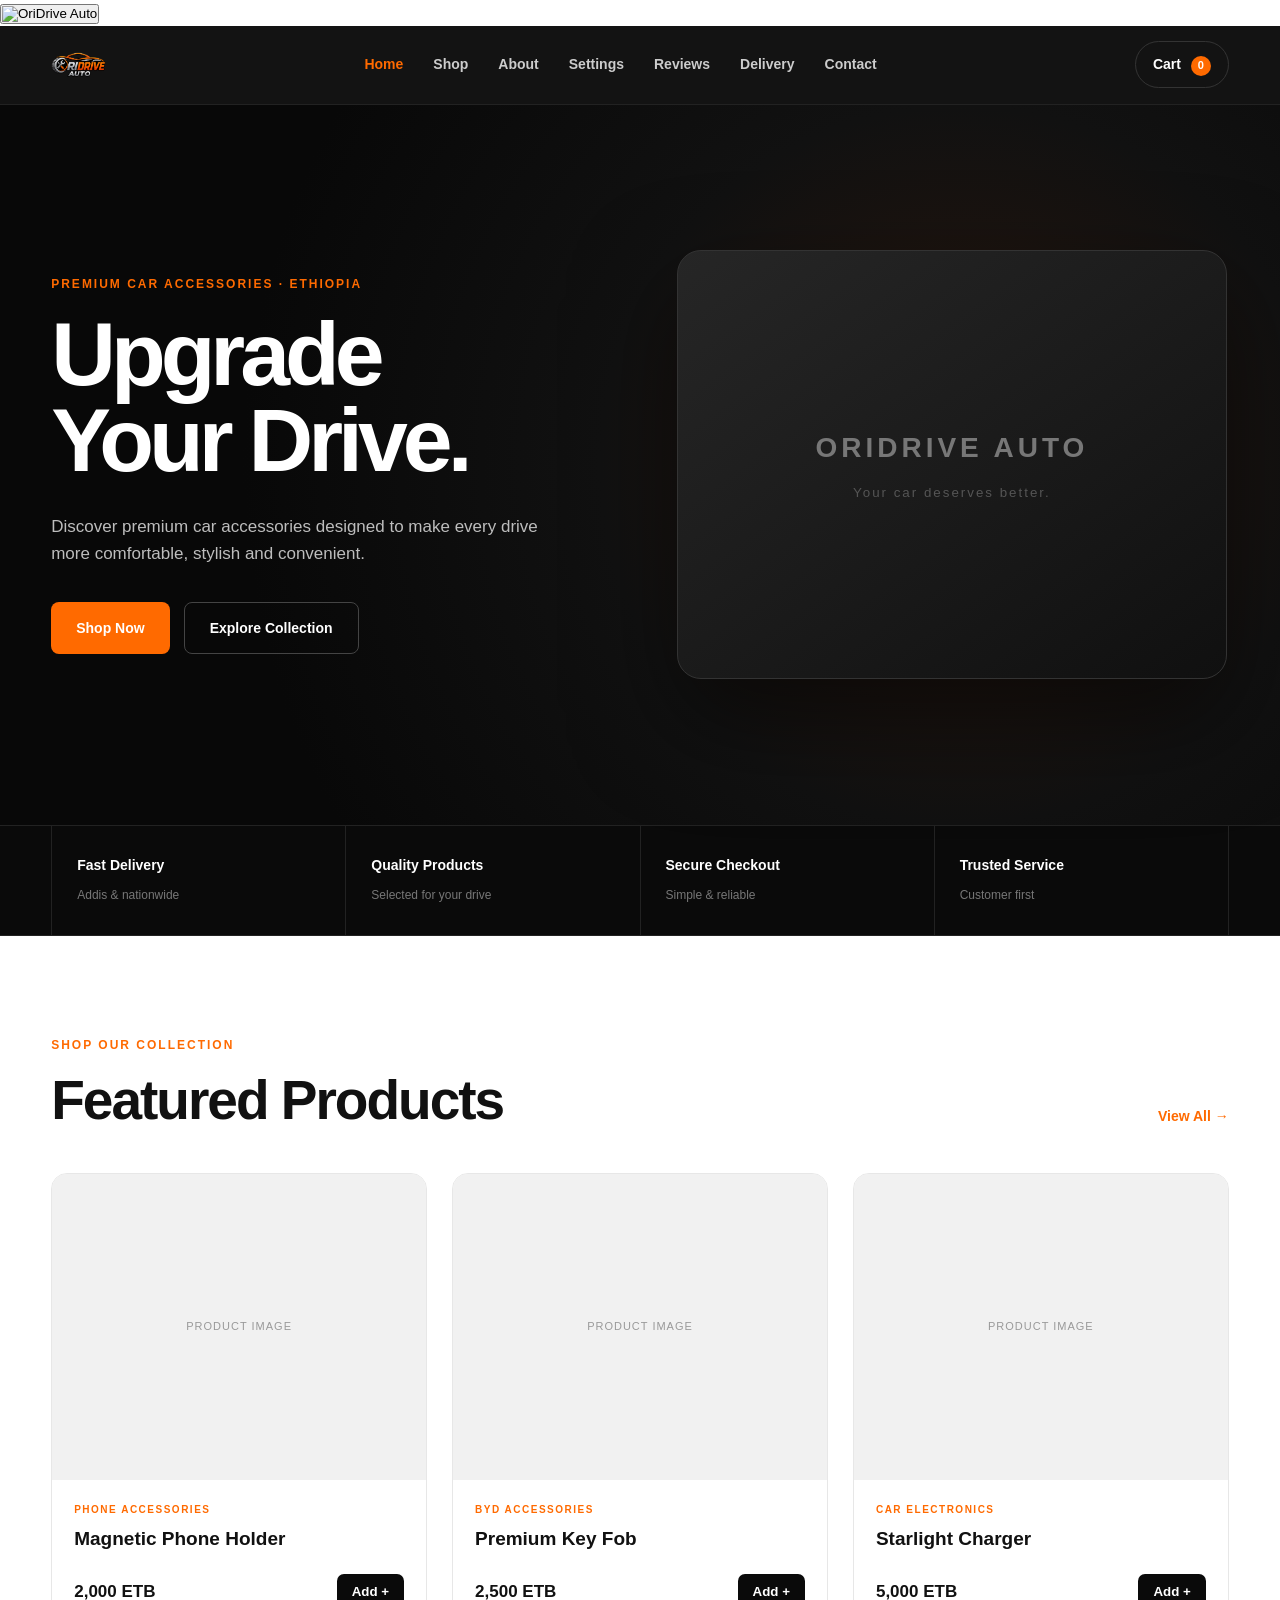
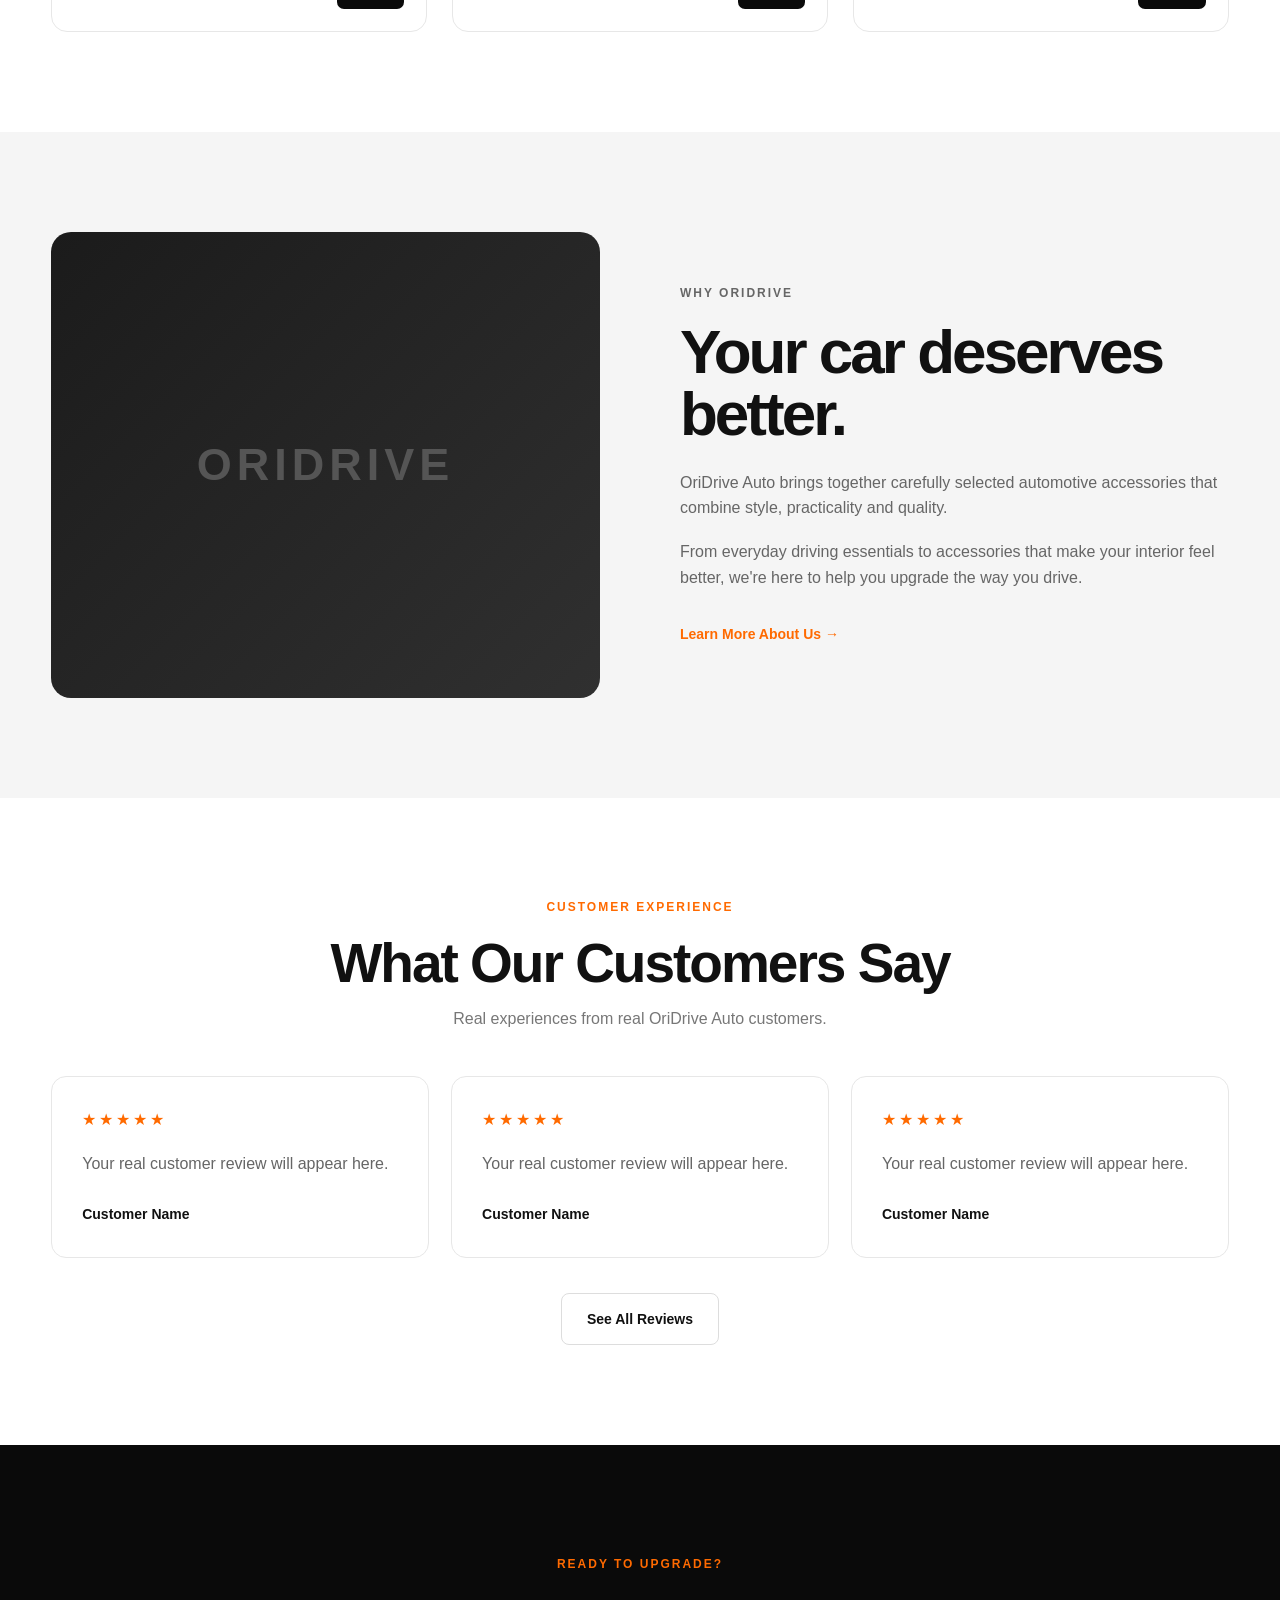
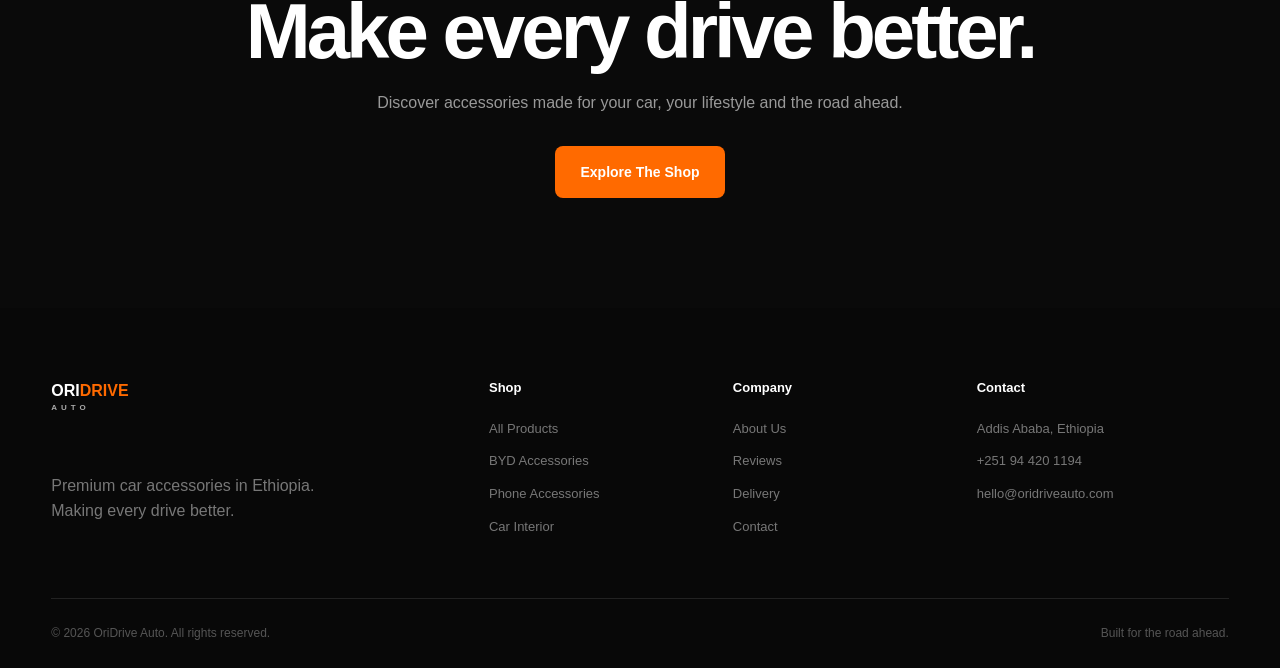
==== index.html @ 59071937 "Update index.html" ====
<!DOCTYPE html>
<html lang="en">
<head>
    <meta charset="UTF-8">

    <meta name="viewport" content="width=device-width, initial-scale=1.0">

    <meta name="description" content="OriDrive Auto - Premium car accessories in Ethiopia. Upgrade your drive with quality automotive accessories.">

    <title>OriDrive Auto | Upgrade Your Drive</title>

    <link rel="stylesheet" href="css/style.css">
</head>

<body>
    <!-- Floating OriDrive Settings Button -->
<button class="floating-settings" id="settingsButton" aria-label="Open settings">
    <img
        src="images/oridrive-logo.png"
        alt="OriDrive Auto"
    >
</button>

    <!-- ================= HEADER ================= -->

    <header class="header">

        <div class="container header-content">

            <a href="index.html" class="brand">
    <img src="images/238DFE22-C993-4670-8DEC-13A79928F5AA.png"
         alt="OriDrive Auto"
style="width: 55px; height: 55px; object-fit: contain;">
</a>

            <nav class="navigation">

                <a href="index.html" class="active">Home</a>

                <a href="shop.html">Shop</a>

                <a href="about.html">About</a>

                <a href="settings.html">Settings</a>

                <a href="reviews.html">Reviews</a>

                <a href="delivery.html">Delivery</a>

                <a href="contact.html">Contact</a>

            </nav>

            <a href="cart.html" class="cart-button">
                Cart
                <span class="cart-count">0</span>
            </a>

        </div>

    </header>


    <!-- ================= HERO ================= -->

    <main>

        <section class="hero">

            <div class="container hero-content">

                <div class="hero-text">

                    <p class="eyebrow">
                        PREMIUM CAR ACCESSORIES · ETHIOPIA
                    </p>

                    <h1>
                        Upgrade<br>
                        Your Drive.
                    </h1>

                    <p class="hero-description">
                        Discover premium car accessories designed
                        to make every drive more comfortable,
                        stylish and convenient.
                    </p>

                    <div class="hero-buttons">

                        <a href="shop.html" class="button button-primary">
                            Shop Now
                        </a>

                        <a href="#featured" class="button button-secondary">
                            Explore Collection
                        </a>

                    </div>

                </div>


                <div class="hero-image">

                    <div class="hero-image-placeholder">
                        <span>ORIDRIVE AUTO</span>
                        <small>Your car deserves better.</small>
                    </div>

                </div>

            </div>

        </section>


        <!-- ================= TRUST BAR ================= -->

        <section class="trust-bar">

            <div class="container trust-grid">

                <div class="trust-item">
                    <strong>Fast Delivery</strong>
                    <span>Addis & nationwide</span>
                </div>

                <div class="trust-item">
                    <strong>Quality Products</strong>
                    <span>Selected for your drive</span>
                </div>

                <div class="trust-item">
                    <strong>Secure Checkout</strong>
                    <span>Simple & reliable</span>
                </div>

                <div class="trust-item">
                    <strong>Trusted Service</strong>
                    <span>Customer first</span>
                </div>

            </div>

        </section>


        <!-- ================= FEATURED PRODUCTS ================= -->

        <section class="featured" id="featured">

            <div class="container">

                <div class="section-heading">

                    <div>
                        <p class="eyebrow">SHOP OUR COLLECTION</p>

                        <h2>
                            Featured Products
                        </h2>
                    </div>

                    <a href="shop.html" class="view-all">
                        View All →
                    </a>

                </div>


                <div class="product-grid">


                    <!-- PRODUCT 1 -->

                    <article class="product-card">

                        <div class="product-image">
                            <span>PRODUCT IMAGE</span>
                        </div>

                        <div class="product-info">

                            <p class="product-category">
                                PHONE ACCESSORIES
                            </p>

                            <h3>
                                 Magnetic Phone Holder
                            </h3>

                            <div class="product-bottom">

                                <strong>
                                    2,000 ETB
                                </strong>

                                <button
                                    class="add-to-cart"
                                    type="button"
                                    data-product="BYD Magnetic Phone Holder"
                                    data-price="2000">
                                    Add +
                                </button>

                            </div>

                        </div>

                    </article>


                    <!-- PRODUCT 2 -->

                    <article class="product-card">

                        <div class="product-image">
                            <span>PRODUCT IMAGE</span>
                        </div>

                        <div class="product-info">

                            <p class="product-category">
                                BYD ACCESSORIES
                            </p>

                            <h3>
                                Premium Key Fob
                            </h3>

                            <div class="product-bottom">

                                <strong>
                                    2,500 ETB
                                </strong>

                                <button
                                    class="add-to-cart"
                                    type="button"
                                    data-product="Premium Key Fob"
                                    data-price="2500">
                                    Add +
                                </button>

                            </div>

                        </div>

                    </article>


                    <!-- PRODUCT 3 -->

                    <article class="product-card">

                        <div class="product-image">
                            <span>PRODUCT IMAGE</span>
                        </div>

                        <div class="product-info">

                            <p class="product-category">
                                CAR ELECTRONICS
                            </p>

                            <h3>
                                Starlight Charger
                            </h3>

                            <div class="product-bottom">

                                <strong>
                                    5,000 ETB
                                </strong>

                                <button
                                    class="add-to-cart"
                                    type="button"
                                    data-product="Starlight Charger"
                                    data-price="5000">
                                    Add +
                                </button>

                            </div>

                        </div>

                    </article>


                </div>

            </div>

        </section>


        <!-- ================= BRAND SECTION ================= -->

        <section class="brand-section">

            <div class="container brand-grid">

                <div class="brand-image">

                    <div class="brand-image-placeholder">
                        ORIDRIVE
                    </div>

                </div>

                <div class="brand-text">

                    <p class="eyebrow">
                        WHY ORIDRIVE
                    </p>

                    <h2>
                        Your car deserves better.
                    </h2>

                    <p>
                        OriDrive Auto brings together carefully
                        selected automotive accessories that combine
                        style, practicality and quality.
                    </p>

                    <p>
                        From everyday driving essentials to
                        accessories that make your interior feel
                        better, we're here to help you upgrade
                        the way you drive.
                    </p>

                    <a href="about.html" class="text-link">
                        Learn More About Us →
                    </a>

                </div>

            </div>

        </section>


        <!-- ================= REVIEWS ================= -->

        <section class="reviews-preview">

            <div class="container">

                <div class="section-heading centered">

                    <p class="eyebrow">
                        CUSTOMER EXPERIENCE
                    </p>

                    <h2>
                        What Our Customers Say
                    </h2>

                    <p>
                        Real experiences from real OriDrive Auto customers.
                    </p>

                </div>


                <div class="review-grid">

                    <article class="review-card">

                        <div class="stars">
                            ★★★★★
                        </div>

                        <p>
                            Your real customer review will appear here.
                        </p>

                        <strong>
                            Customer Name
                        </strong>

                    </article>


                    <article class="review-card">

                        <div class="stars">
                            ★★★★★
                        </div>

                        <p>
                            Your real customer review will appear here.
                        </p>

                        <strong>
                            Customer Name
                        </strong>

                    </article>


                    <article class="review-card">

                        <div class="stars">
                            ★★★★★
                        </div>

                        <p>
                            Your real customer review will appear here.
                        </p>

                        <strong>
                            Customer Name
                        </strong>

                    </article>

                </div>

                <div class="reviews-button">

                    <a href="reviews.html" class="button button-secondary">
                        See All Reviews
                    </a>

                </div>

            </div>

        </section>


        <!-- ================= CTA ================= -->

        <section class="cta">

            <div class="container">

                <p class="eyebrow">
                    READY TO UPGRADE?
                </p>

                <h2>
                    Make every drive better.
                </h2>

                <p>
                    Discover accessories made for your car,
                    your lifestyle and the road ahead.
                </p>

                <a href="shop.html" class="button button-primary">
                    Explore The Shop
                </a>

            </div>

        </section>

    </main>


    <!-- ================= FOOTER ================= -->

    <footer class="footer">

        <div class="container footer-grid">

            <div class="footer-brand">

                <a href="index.html" class="logo">

                    <span class="logo-main">
                        ORI<span>DRIVE</span>
                    </span>

                    <span class="logo-sub">
                        AUTO
                    </span>

                </a>

                <p>
                    Premium car accessories in Ethiopia.
                    Making every drive better.
                </p>

            </div>


            <div class="footer-column">

                <h4>Shop</h4>

                <a href="shop.html">All Products</a>

                <a href="shop.html">BYD Accessories</a>

                <a href="shop.html">Phone Accessories</a>

                <a href="shop.html">Car Interior</a>

            </div>


            <div class="footer-column">

                <h4>Company</h4>

                <a href="about.html">About Us</a>

                <a href="reviews.html">Reviews</a>

                <a href="delivery.html">Delivery</a>

                <a href="contact.html">Contact</a>

            </div>


            <div class="footer-column">

                <h4>Contact</h4>

                <p>
                    Addis Ababa, Ethiopia
                </p>

                <a href="tel:+251944201194">
                    +251 94 420 1194
                </a>

                <a href="mailto:hello@oridriveauto.com">
                    hello@oridriveauto.com
                </a>

            </div>

        </div>


        <div class="container footer-bottom">

            <span>
                © 2026 OriDrive Auto. All rights reserved.
            </span>

            <span>
                Built for the road ahead.
            </span>

        </div>

    </footer>


    <!-- ================= JAVASCRIPT ================= -->

    <script src="js/main.js"></script>

</body>
</html>
---- css/style.css ----
/* =========================================
   ORIDRIVE AUTO
   MAIN STYLESHEET
   ========================================= */


/* =========================================
   RESET
   ========================================= */

* {
    margin: 0;
    padding: 0;
    box-sizing: border-box;
}

html {
    scroll-behavior: smooth;
}

body {
    font-family: Arial, Helvetica, sans-serif;
    background: #ffffff;
    color: #111111;
    line-height: 1.6;
}

img {
    max-width: 100%;
    display: block;
}

a {
    text-decoration: none;
    color: inherit;
}

button {
    font-family: inherit;
}


/* =========================================
   VARIABLES
   ========================================= */

:root {
    --black: #0a0a0a;
    --dark: #111111;
    --dark-gray: #1a1a1a;
    --gray: #777777;
    --light-gray: #f3f3f3;
    --white: #ffffff;
    --orange: #ff6a00;
    --orange-dark: #df5900;

    --container: 1200px;
}


/* =========================================
   GLOBAL
   ========================================= */

.container {
    width: min(92%, var(--container));
    margin: 0 auto;
}

section {
    padding: 100px 0;
}

.eyebrow {
    color: var(--orange);
    font-size: 12px;
    font-weight: 700;
    letter-spacing: 2px;
    margin-bottom: 18px;
}

.muted {
    color: #aaaaaa;
}


/* =========================================
   HEADER
   ========================================= */

.header {
    position: sticky;
    top: 0;
    z-index: 1000;
    background: rgba(10, 10, 10, 0.96);
    border-bottom: 1px solid #222222;
}

.header-content {
    min-height: 78px;

    display: flex;
    align-items: center;
    justify-content: space-between;

    gap: 30px;
}


/* =========================================
   LOGO
   ========================================= */

.logo {
    display: inline-flex;
    flex-direction: column;
    line-height: 1;
    font-weight: 800;
    color: white;
    width: 70px;
    height: 70px;
    object-fit: contain;
}
}

.logo-main {
    font-size: 21px;
    letter-spacing: 1px;
}

.logo-main span {
    color: var(--orange);
}

.logo-sub {
    font-size: 8px;
    letter-spacing: 4px;
    margin-top: 5px;
    color: #aaaaaa;
}


/* =========================================
   NAVIGATION
   ========================================= */

.navigation {
    display: flex;
    align-items: center;
    gap: 30px;
}

.navigation a {
    color: #cccccc;
    font-size: 14px;
    font-weight: 600;
    transition: 0.25s ease;
}

.navigation a:hover,
.navigation a.active {
    color: var(--orange);
}


/* =========================================
   CART BUTTON
   ========================================= */

.cart-button {
    border: 1px solid #333333;
    padding: 11px 17px;
    border-radius: 999px;

    color: white;
    font-size: 14px;
    font-weight: 700;

    transition: 0.25s ease;
}

.cart-button:hover {
    background: var(--orange);
    border-color: var(--orange);
}

.cart-count {
    display: inline-flex;

    width: 20px;
    height: 20px;

    margin-left: 6px;

    align-items: center;
    justify-content: center;

    border-radius: 50%;

    background: var(--orange);
    color: white;

    font-size: 11px;
}


/* =========================================
   HERO
   ========================================= */

.hero {
    background:
        radial-gradient(
            circle at 75% 50%,
            #2a170d 0%,
            #111111 35%,
            #080808 70%
        );

    color: white;

    min-height: 720px;

    display: flex;
    align-items: center;

    padding: 80px 0;
}

.hero-content {
    display: grid;

    grid-template-columns: 1fr 1fr;

    align-items: center;

    gap: 70px;
}

.hero h1 {
    font-size: clamp(55px, 7vw, 100px);
    line-height: 0.95;
    letter-spacing: -5px;

    margin-bottom: 30px;
}

.hero-description {
    max-width: 500px;

    color: #bdbdbd;

    font-size: 17px;

    margin-bottom: 35px;
}


/* =========================================
   HERO BUTTONS
   ========================================= */

.hero-buttons {
    display: flex;
    flex-wrap: wrap;
    gap: 14px;
}

.button {
    display: inline-flex;

    align-items: center;
    justify-content: center;

    min-height: 52px;

    padding: 0 25px;

    border-radius: 8px;

    font-size: 14px;
    font-weight: 700;

    transition:
        transform 0.25s ease,
        background 0.25s ease,
        border-color 0.25s ease;
}

.button:hover {
    transform: translateY(-2px);
}

.button-primary {
    background: var(--orange);
    color: white;
}

.button-primary:hover {
    background: var(--orange-dark);
}

.button-secondary {
    border: 1px solid #444444;
    color: white;
}

.button-secondary:hover {
    border-color: var(--orange);
    color: var(--orange);
}


/* =========================================
   HERO IMAGE
   ========================================= */

.hero-image {
    display: flex;
    justify-content: center;
}

.hero-image-placeholder {
    width: min(100%, 550px);
    aspect-ratio: 1 / 0.78;

    border-radius: 24px;

    background:
        linear-gradient(
            145deg,
            #262626,
            #101010
        );

    border: 1px solid #333333;

    display: flex;
    flex-direction: column;

    align-items: center;
    justify-content: center;

    color: #555555;

    text-align: center;

    box-shadow:
        0 40px 100px rgba(0, 0, 0, 0.5);
}

.hero-image-placeholder span {
    color: #777777;

    font-size: 28px;

    font-weight: 800;

    letter-spacing: 4px;
}

.hero-image-placeholder small {
    margin-top: 12px;

    color: #555555;

    letter-spacing: 2px;
}


/* =========================================
   TRUST BAR
   ========================================= */

.trust-bar {
    padding: 0;

    background: var(--black);

    border-top: 1px solid #222222;
    border-bottom: 1px solid #222222;
}

.trust-grid {
    display: grid;

    grid-template-columns: repeat(4, 1fr);

    border-left: 1px solid #222222;
}

.trust-item {
    padding: 28px 25px;

    border-right: 1px solid #222222;
}

.trust-item strong {
    display: block;

    color: white;

    font-size: 14px;

    margin-bottom: 5px;
}

.trust-item span {
    color: #777777;

    font-size: 12px;
}


/* =========================================
   SECTION HEADINGS
   ========================================= */

.section-heading {
    display: flex;

    align-items: flex-end;
    justify-content: space-between;

    gap: 30px;

    margin-bottom: 45px;
}

.section-heading h2 {
    font-size: clamp(34px, 5vw, 55px);

    line-height: 1;

    letter-spacing: -2px;
}

.section-heading.centered {
    display: block;

    text-align: center;

    max-width: 700px;

    margin-left: auto;
    margin-right: auto;
}

.section-heading.centered p:last-child {
    color: #777777;

    margin-top: 15px;
}


/* =========================================
   VIEW ALL
   ========================================= */

.view-all,
.text-link {
    color: var(--orange);

    font-size: 14px;

    font-weight: 700;
}

.view-all:hover,
.text-link:hover {
    text-decoration: underline;
}


/* =========================================
   PRODUCTS
   ========================================= */

.product-grid {
    display: grid;

    grid-template-columns: repeat(3, 1fr);

    gap: 25px;
}

.product-card {
    background: white;

    border: 1px solid #e7e7e7;

    border-radius: 16px;

    overflow: hidden;

    transition:
        transform 0.3s ease,
        box-shadow 0.3s ease;
}

.product-card:hover {
    transform: translateY(-5px);

    box-shadow:
        0 20px 50px rgba(0, 0, 0, 0.08);
}

.product-image {
    aspect-ratio: 1 / 0.82;

    background: #f1f1f1;

    display: flex;

    align-items: center;
    justify-content: center;

    color: #999999;

    font-size: 11px;

    letter-spacing: 1px;
}

.product-info {
    padding: 22px;
}

.product-category {
    color: var(--orange);

    font-size: 10px;

    font-weight: 800;

    letter-spacing: 1.5px;

    margin-bottom: 9px;
}

.product-info h3 {
    font-size: 19px;

    line-height: 1.3;

    margin-bottom: 22px;
}

.product-bottom {
    display: flex;

    align-items: center;
    justify-content: space-between;

    gap: 15px;
}

.product-bottom strong {
    font-size: 17px;
}

.add-to-cart {
    border: none;

    background: var(--black);

    color: white;

    padding: 10px 15px;

    border-radius: 7px;

    font-weight: 700;

    cursor: pointer;

    transition: 0.25s ease;
}

.add-to-cart:hover {
    background: var(--orange);
}


/* =========================================
   BRAND SECTION
   ========================================= */

.brand-section {
    background: #f5f5f5;
}

.brand-grid {
    display: grid;

    grid-template-columns: 1fr 1fr;

    gap: 80px;

    align-items: center;
}

.brand-image-placeholder {
    aspect-ratio: 1 / 0.85;

    border-radius: 20px;

    background:
        linear-gradient(
            135deg,
            #1b1b1b,
            #303030
        );

    color: #555555;

    display: flex;

    align-items: center;
    justify-content: center;

    font-size: 45px;

    font-weight: 800;

    letter-spacing: 5px;
}

.brand-text h2 {
    font-size: clamp(38px, 5vw, 62px);

    line-height: 1;

    letter-spacing: -3px;

    margin-bottom: 25px;
}

.brand-text p {
    color: #666666;

    max-width: 550px;

    margin-bottom: 18px;
}

.brand-text .text-link {
    display: inline-block;

    margin-top: 15px;
}


/* =========================================
   REVIEWS
   ========================================= */

.reviews-preview {
    background: white;
}

.review-grid {
    display: grid;

    grid-template-columns: repeat(3, 1fr);

    gap: 22px;
}

.review-card {
    padding: 30px;

    border: 1px solid #e7e7e7;

    border-radius: 15px;

    background: white;
}

.stars {
    color: var(--orange);

    letter-spacing: 3px;

    margin-bottom: 18px;
}

.review-card p {
    color: #666666;

    margin-bottom: 25px;
}

.review-card strong {
    font-size: 14px;
}

.reviews-button {
    text-align: center;

    margin-top: 35px;
}

.reviews-button .button-secondary {
    color: #111111;

    border-color: #dddddd;
}


/* =========================================
   CTA
   ========================================= */

.cta {
    background: var(--black);

    color: white;

    text-align: center;

    padding: 110px 0;
}

.cta h2 {
    font-size: clamp(42px, 7vw, 78px);

    line-height: 1;

    letter-spacing: -4px;

    margin-bottom: 20px;
}

.cta p:not(.eyebrow) {
    color: #999999;

    max-width: 550px;

    margin: 0 auto 30px;
}


/* =========================================
   FOOTER
   ========================================= */

.footer {
    background: #080808;

    color: white;

    padding-top: 70px;
}

.footer-grid {
    display: grid;

    grid-template-columns: 2fr 1fr 1fr 1.3fr;

    gap: 50px;

    padding-bottom: 60px;
}

.footer-brand p {
    color: #777777;

    max-width: 300px;

    margin-top: 20px;
}

.footer-column {
    display: flex;

    flex-direction: column;

    gap: 12px;
}

.footer-column h4 {
    font-size: 13px;

    color: white;

    margin-bottom: 8px;
}

.footer-column a,
.footer-column p {
    color: #777777;

    font-size: 13px;
}

.footer-column a:hover {
    color: var(--orange);
}

.footer-bottom {
    min-height: 70px;

    border-top: 1px solid #222222;

    display: flex;

    align-items: center;
    justify-content: space-between;

    color: #555555;

    font-size: 12px;
}


/* =========================================
   RESPONSIVE
   ========================================= */

@media (max-width: 900px) {

    .navigation {
        display: none;
    }

    .hero-content {
        grid-template-columns: 1fr;

        gap: 50px;
    }

    .hero {
        min-height: auto;
    }

    .hero h1 {
        font-size: clamp(52px, 15vw, 85px);
    }

    .trust-grid {
        grid-template-columns: repeat(2, 1fr);
    }

    .product-grid {
        grid-template-columns: repeat(2, 1fr);
    }

    .brand-grid {
        grid-template-columns: 1fr;

        gap: 50px;
    }

    .review-grid {
        grid-template-columns: 1fr;
    }

    .footer-grid {
        grid-template-columns: repeat(2, 1fr);
    }
}


/* =========================================
   MOBILE
   ========================================= */

@media (max-width: 600px) {

    section {
        padding: 70px 0;
    }

    .header-content {
        min-height: 70px;
    }

    .cart-button {
        padding: 9px 12px;

        font-size: 12px;
    }

    .hero {
        padding: 70px 0;
    }

    .hero h1 {
        letter-spacing: -3px;

        margin-bottom: 22px;
    }

    .hero-description {
        font-size: 15px;
    }

    .hero-buttons {
        flex-direction: column;
    }

    .hero-buttons .button {
        width: 100%;
    }

    .hero-image-placeholder {
        border-radius: 16px;
    }

    .hero-image-placeholder span {
        font-size: 20px;
    }

    .trust-grid {
        grid-template-columns: 1fr 1fr;
    }

    .trust-item {
        padding: 20px 15px;
    }

    .section-heading {
        align-items: flex-start;

        flex-direction: column;

        margin-bottom: 30px;
    }

    .section-heading h2 {
        letter-spacing: -1.5px;
    }

    .product-grid {
        grid-template-columns: 1fr;
    }

    .brand-text h2 {
        letter-spacing: -2px;
    }

    .footer-grid {
        grid-template-columns: 1fr;

        gap: 35px;
    }

    .footer-bottom {
        flex-direction: column;

        justify-content: center;

        gap: 5px;

        text-align: center;

        padding: 20px 0;
    }
}
/* =========================================
   SHOP PAGE
   ========================================= */


/* SHOP HERO */

.shop-hero {
    background:
        radial-gradient(
            circle at 75% 50%,
            #2a170d 0%,
            #111111 38%,
            #080808 75%
        );

    color: white;

    padding: 90px 0;
}

.shop-hero h1 {
    font-size: clamp(45px, 7vw, 78px);

    line-height: 1;

    letter-spacing: -3px;

    margin-bottom: 20px;
}

.shop-hero p:not(.eyebrow) {
    color: #999999;

    font-size: 17px;

    max-width: 550px;
}


/* SHOP SECTION */

.shop-section {
    background: #ffffff;
}


/* SHOP CONTROLS */

.shop-controls {
    display: flex;

    align-items: center;
    justify-content: space-between;

    gap: 25px;

    margin-bottom: 45px;
}


/* SEARCH */

.search-box {
    flex: 1;

    max-width: 400px;
}

.search-box input {
    width: 100%;

    height: 50px;

    padding: 0 18px;

    border: 1px solid #dddddd;

    border-radius: 8px;

    background: #ffffff;

    color: #111111;

    font-size: 14px;

    outline: none;

    transition:
        border-color 0.25s ease,
        box-shadow 0.25s ease;
}

.search-box input::placeholder {
    color: #999999;
}

.search-box input:focus {
    border-color: var(--orange);

    box-shadow:
        0 0 0 3px rgba(255, 106, 0, 0.1);
}


/* CATEGORY BUTTONS */

.category-buttons {
    display: flex;

    flex-wrap: wrap;

    justify-content: flex-end;

    gap: 8px;
}

.category-button {
    border: 1px solid #dddddd;

    background: white;

    color: #555555;

    padding: 10px 15px;

    border-radius: 999px;

    font-size: 12px;

    font-weight: 700;

    cursor: pointer;

    transition:
        background 0.25s ease,
        color 0.25s ease,
        border-color 0.25s ease;
}

.category-button:hover {
    border-color: var(--orange);

    color: var(--orange);
}

.category-button.active {
    background: var(--black);

    border-color: var(--black);

    color: white;
}


/* SHOP PRODUCT GRID */

.shop-products {
    grid-template-columns:
        repeat(3, 1fr);
}


/* NO PRODUCTS */

.no-products {
    padding: 60px 20px;

    text-align: center;

    color: #777777;

    font-size: 15px;
}


/* =========================================
   CART MESSAGE
   ========================================= */

.cart-message {
    position: fixed;

    left: 50%;

    bottom: 30px;

    transform:
        translate(-50%, 30px);

    z-index: 2000;

    background: var(--black);

    color: white;

    padding: 14px 20px;

    border-radius: 8px;

    font-size: 13px;

    font-weight: 600;

    opacity: 0;

    pointer-events: none;

    transition:
        opacity 0.25s ease,
        transform 0.25s ease;

    box-shadow:
        0 15px 40px rgba(0, 0, 0, 0.2);
}

.cart-message.show {
    opacity: 1;

    transform:
        translate(-50%, 0);
}


/* =========================================
   MOBILE SHOP
   ========================================= */

@media (max-width: 900px) {

    .shop-controls {
        flex-direction: column;

        align-items: stretch;
    }

    .search-box {
        max-width: none;
    }

    .category-buttons {
        justify-content: flex-start;
    }

}


@media (max-width: 600px) {

    .shop-hero {
        padding: 70px 0;
    }

    .shop-hero h1 {
        letter-spacing: -2px;
    }

    .category-buttons {
        display: grid;

        grid-template-columns:
            repeat(2, 1fr);

        width: 100%;
    }

    .category-button {
        width: 100%;

        border-radius: 7px;
    }

    .shop-products {
        grid-template-columns: 1fr;
    }

    .cart-message {
        width: calc(100% - 30px);

        text-align: center;

        bottom: 20px;
    }

}
/* ============================= */
/* SETTINGS PAGE */
/* ============================= */

.settings-page {
    min-height: 80vh;
    padding: 100px 0 70px;
    background: var(--light-gray);
}

.settings-header {
    margin-bottom: 35px;
}

.settings-label {
    color: var(--orange);
    font-size: 13px;
    font-weight: 700;
    letter-spacing: 2px;
}

.settings-header h1 {
    font-size: 42px;
    margin: 8px 0;
    color: var(--black);
}

.settings-header p {
    color: var(--gray);
    margin: 0;
}


/* Settings card */

.settings-card {
    background: var(--white);
    border-radius: 18px;
    padding: 30px;
    margin-bottom: 25px;
    box-shadow: 0 8px 30px rgba(0, 0, 0, 0.06);
}

.settings-card-header {
    margin-bottom: 25px;
}

.settings-card h2 {
    margin: 0 0 8px;
    font-size: 21px;
    color: var(--black);
}

.settings-card p {
    margin: 0;
    color: var(--gray);
}


/* Language options */

.language-options {
    display: flex;
    flex-direction: column;
    gap: 12px;
}

.language-option {
    width: 100%;
    display: flex;
    align-items: center;
    gap: 15px;

    padding: 17px 18px;

    border: 1px solid #e5e5e5;
    border-radius: 12px;

    background: white;
    cursor: pointer;

    text-align: left;

    transition: all 0.2s ease;
}

.language-option:hover {
    border-color: var(--orange);
}

.language-option.active {
    border: 2px solid var(--orange);
    background: #fff7f0;
}

.language-flag {
    font-size: 25px;
}

.language-option strong {
    display: block;
    color: var(--black);
    font-size: 16px;
}

.language-option small {
    display: block;
    color: var(--gray);
    margin-top: 3px;
}

.language-check {
    margin-left: auto;

    width: 23px;
    height: 23px;

    display: flex;
    align-items: center;
    justify-content: center;

    border-radius: 50%;

    background: var(--orange);
    color: white;

    font-size: 13px;

    opacity: 0;
}

.language-option.active .language-check {
    opacity: 1;
}


/* Website information */

.settings-info {
    display: flex;
    flex-direction: column;
}

.settings-info-row {
    display: flex;
    justify-content: space-between;
    align-items: center;

    padding: 16px 0;

    border-bottom: 1px solid #eeeeee;
}

.settings-info-row:last-child {
    border-bottom: none;
}

.settings-info-row span {
    color: var(--gray);
}

.settings-info-row strong {
    color: var(--black);
}


/* Back button */

.settings-back {
    display: inline-block;

    margin-top: 5px;

    color: var(--orange);
    font-weight: 700;

    text-decoration: none;
}

.settings-back:hover {
    text-decoration: underline;
}


/* Mobile */

@media (max-width: 600px) {

    .settings-page {
        padding: 80px 0 50px;
    }

    .settings-header h1 {
        font-size: 34px;
    }

    .settings-card {
        padding: 22px;
        border-radius: 15px;
    }

    .settings-info-row {
        align-items: flex-start;
        gap: 15px;
    }

}
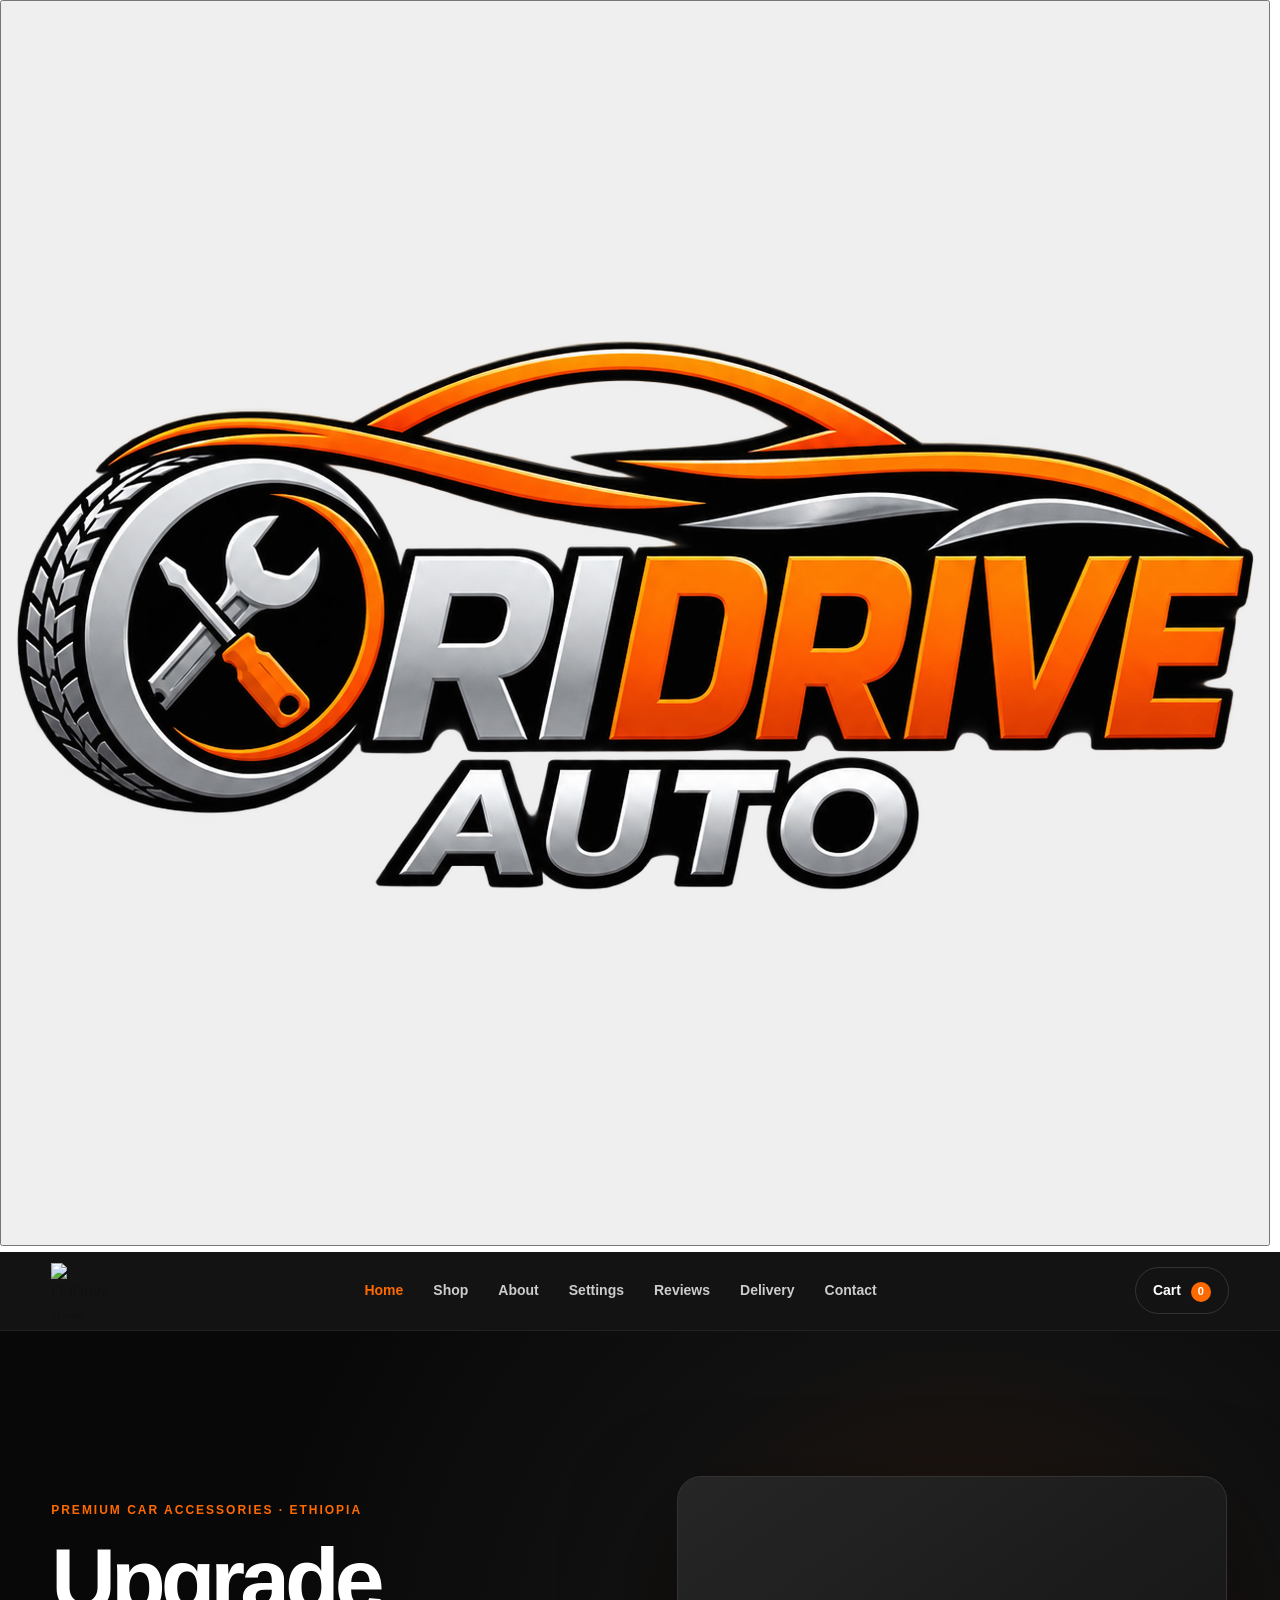
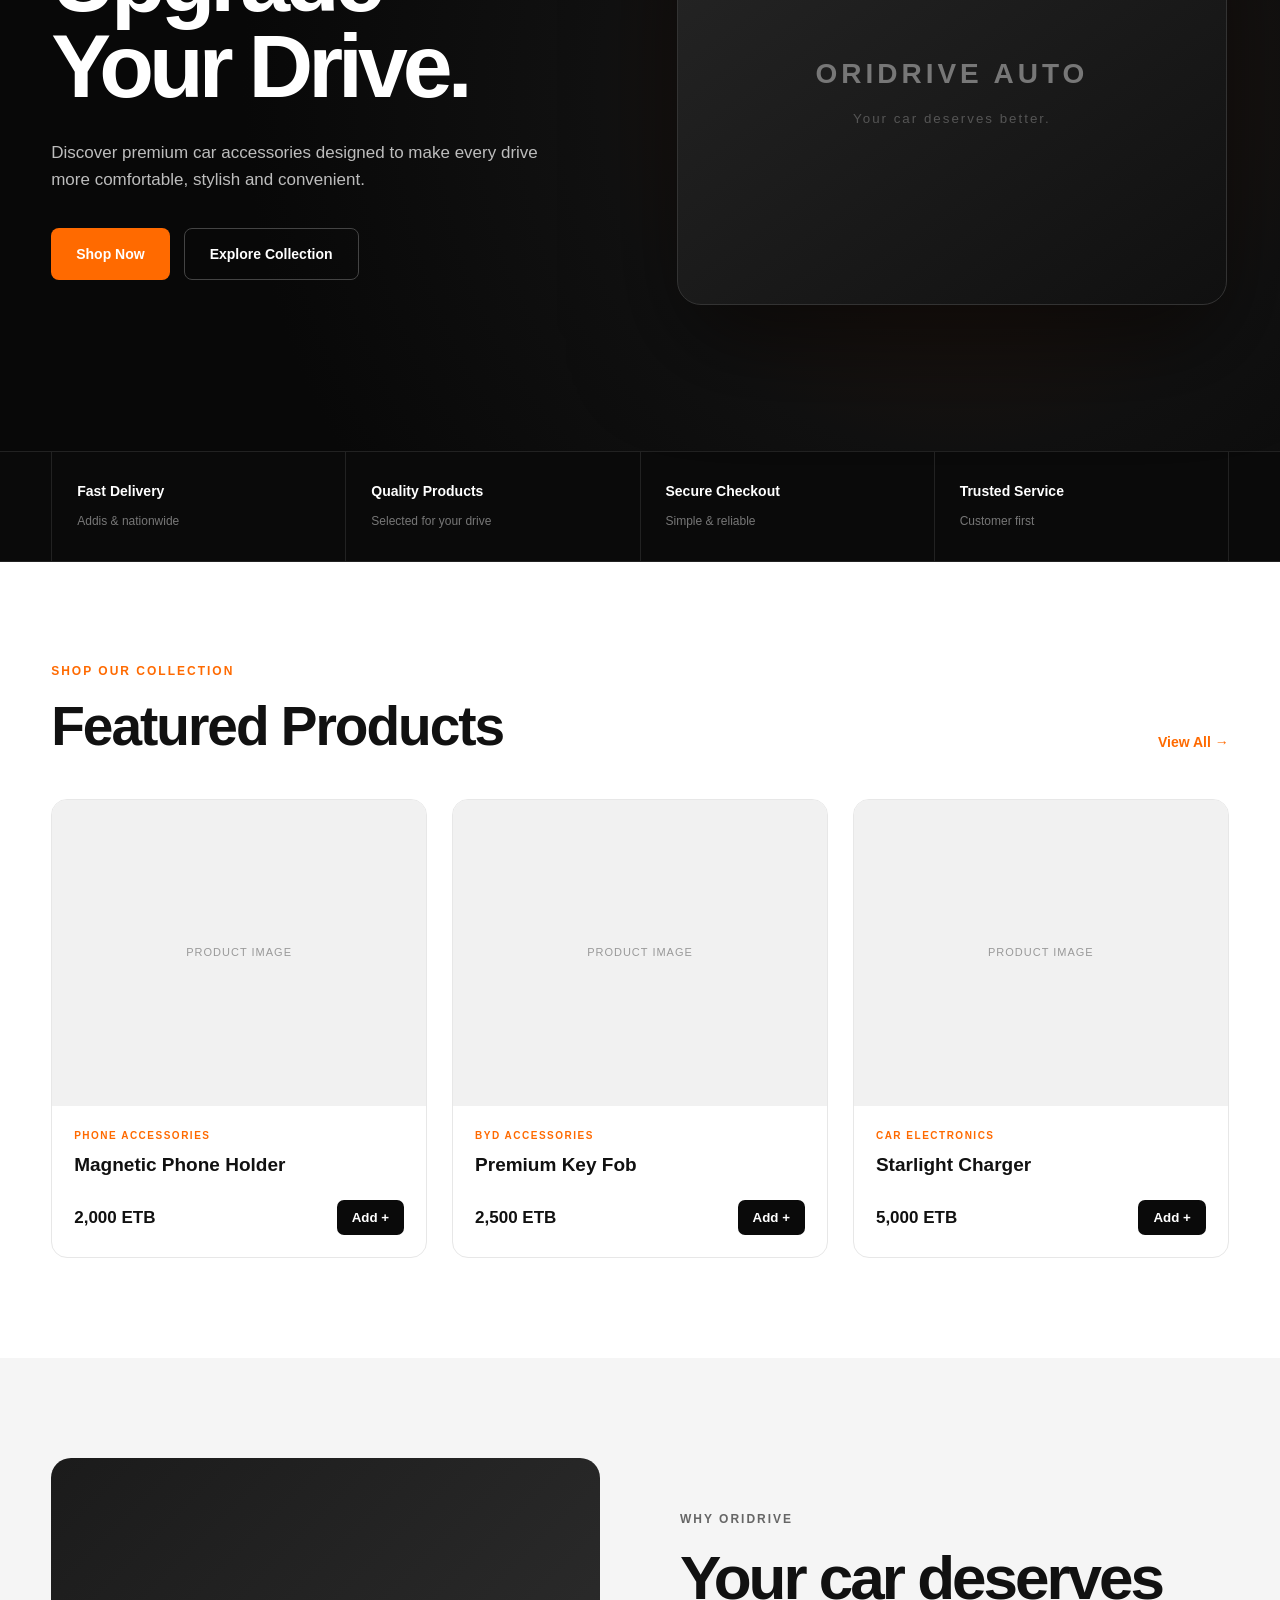
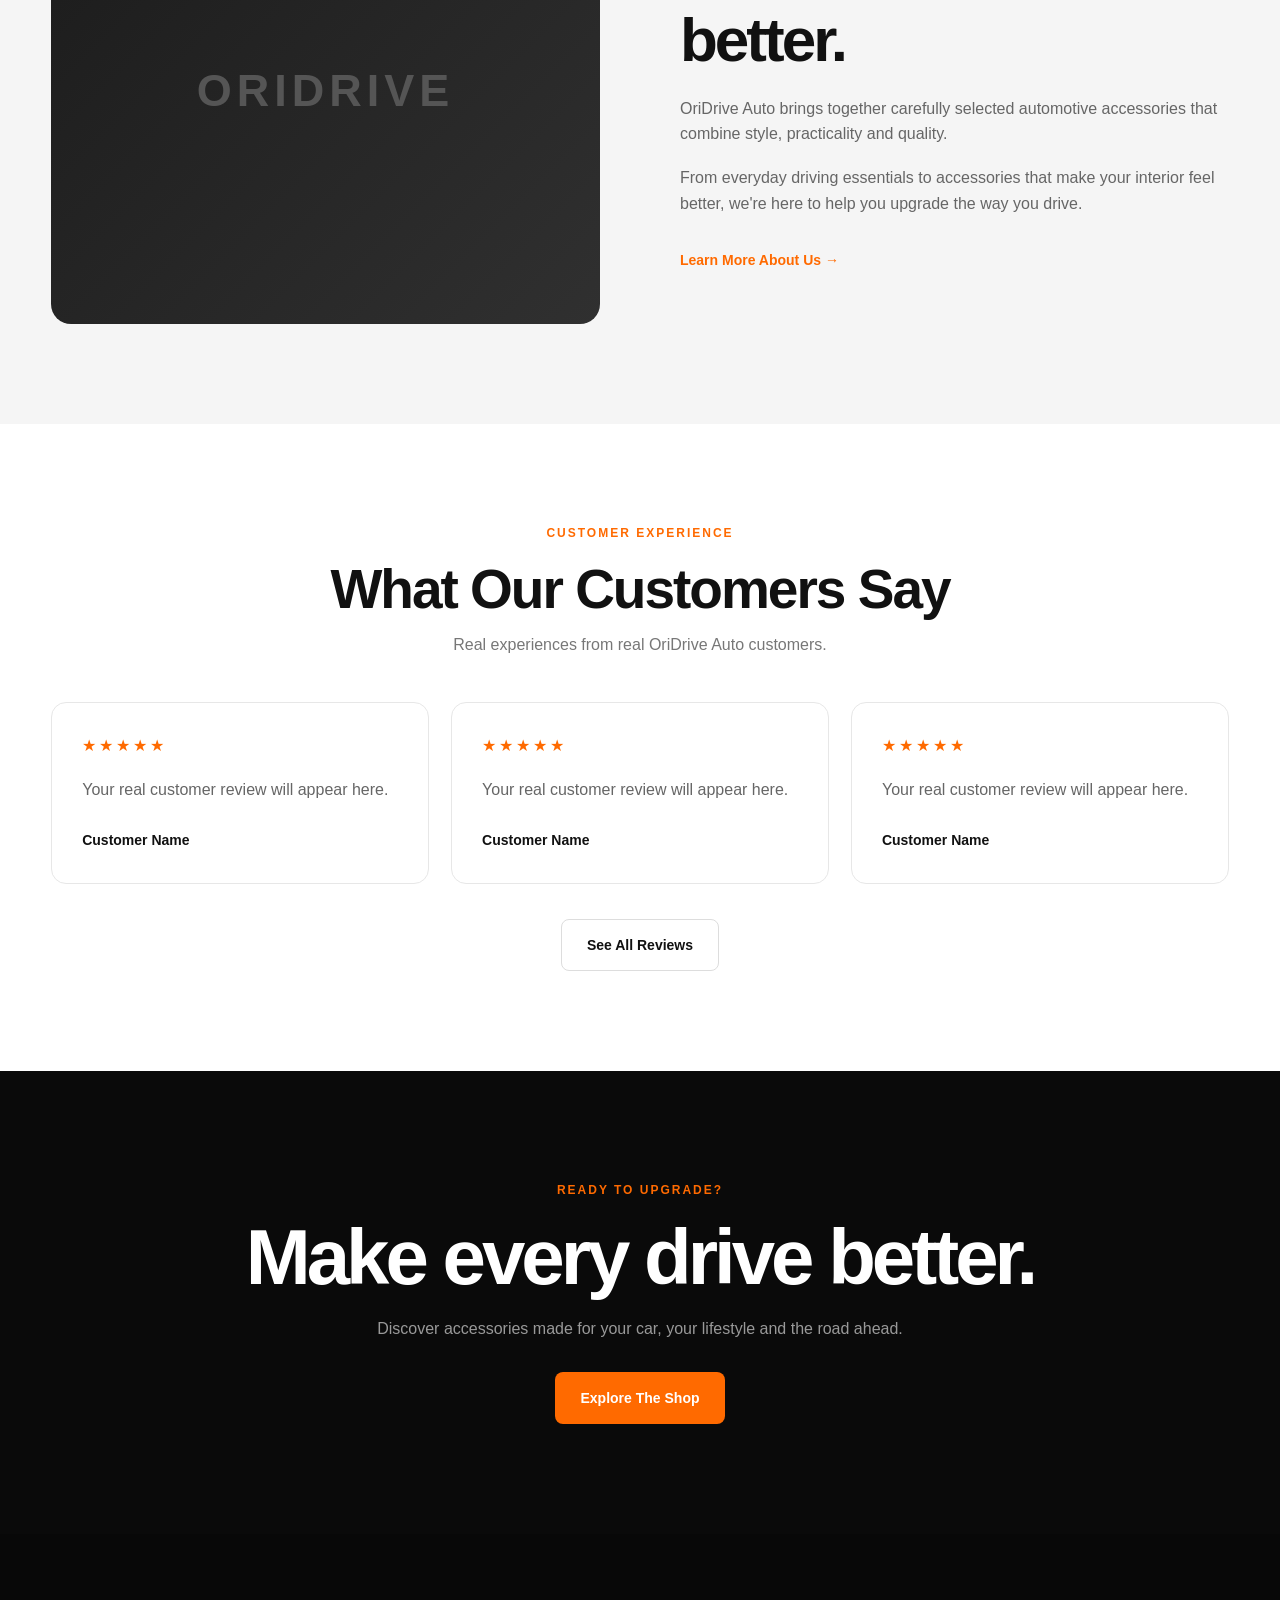
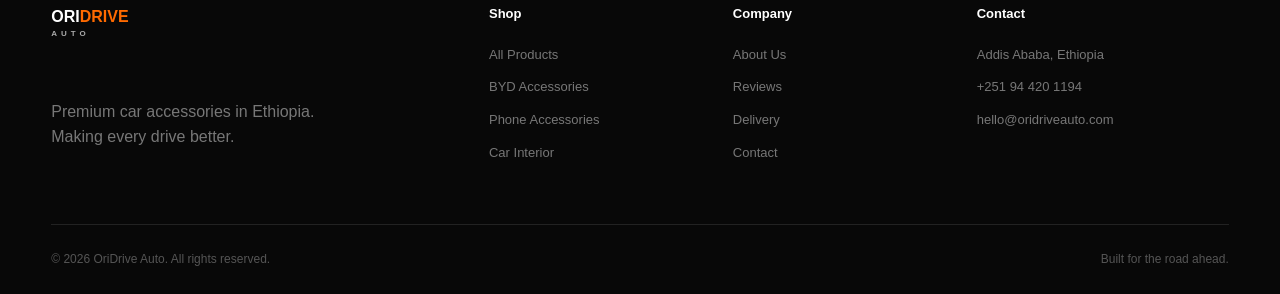
==== commit a4100c98: "Update index.html" ====
--- a/index.html
+++ b/index.html
@@ -16,7 +16,7 @@
     <!-- Floating OriDrive Settings Button -->
 <button class="floating-settings" id="settingsButton" aria-label="Open settings">
     <img
-        src="images/oridrive-logo.png"
+        src="images/238DFE22-C993-4670-8DEC-13A79928F5AA.png"
         alt="OriDrive Auto"
     >
 </button>
@@ -28,7 +28,7 @@
         <div class="container header-content">
 
             <a href="index.html" class="brand">
-    <img src="images/238DFE22-C993-4670-8DEC-13A79928F5AA.png"
+    <img src="images/ 238DFE22-C993-4670-8DEC-13A79928F5AA.png"
          alt="OriDrive Auto"
 style="width: 55px; height: 55px; object-fit: contain;">
 </a>
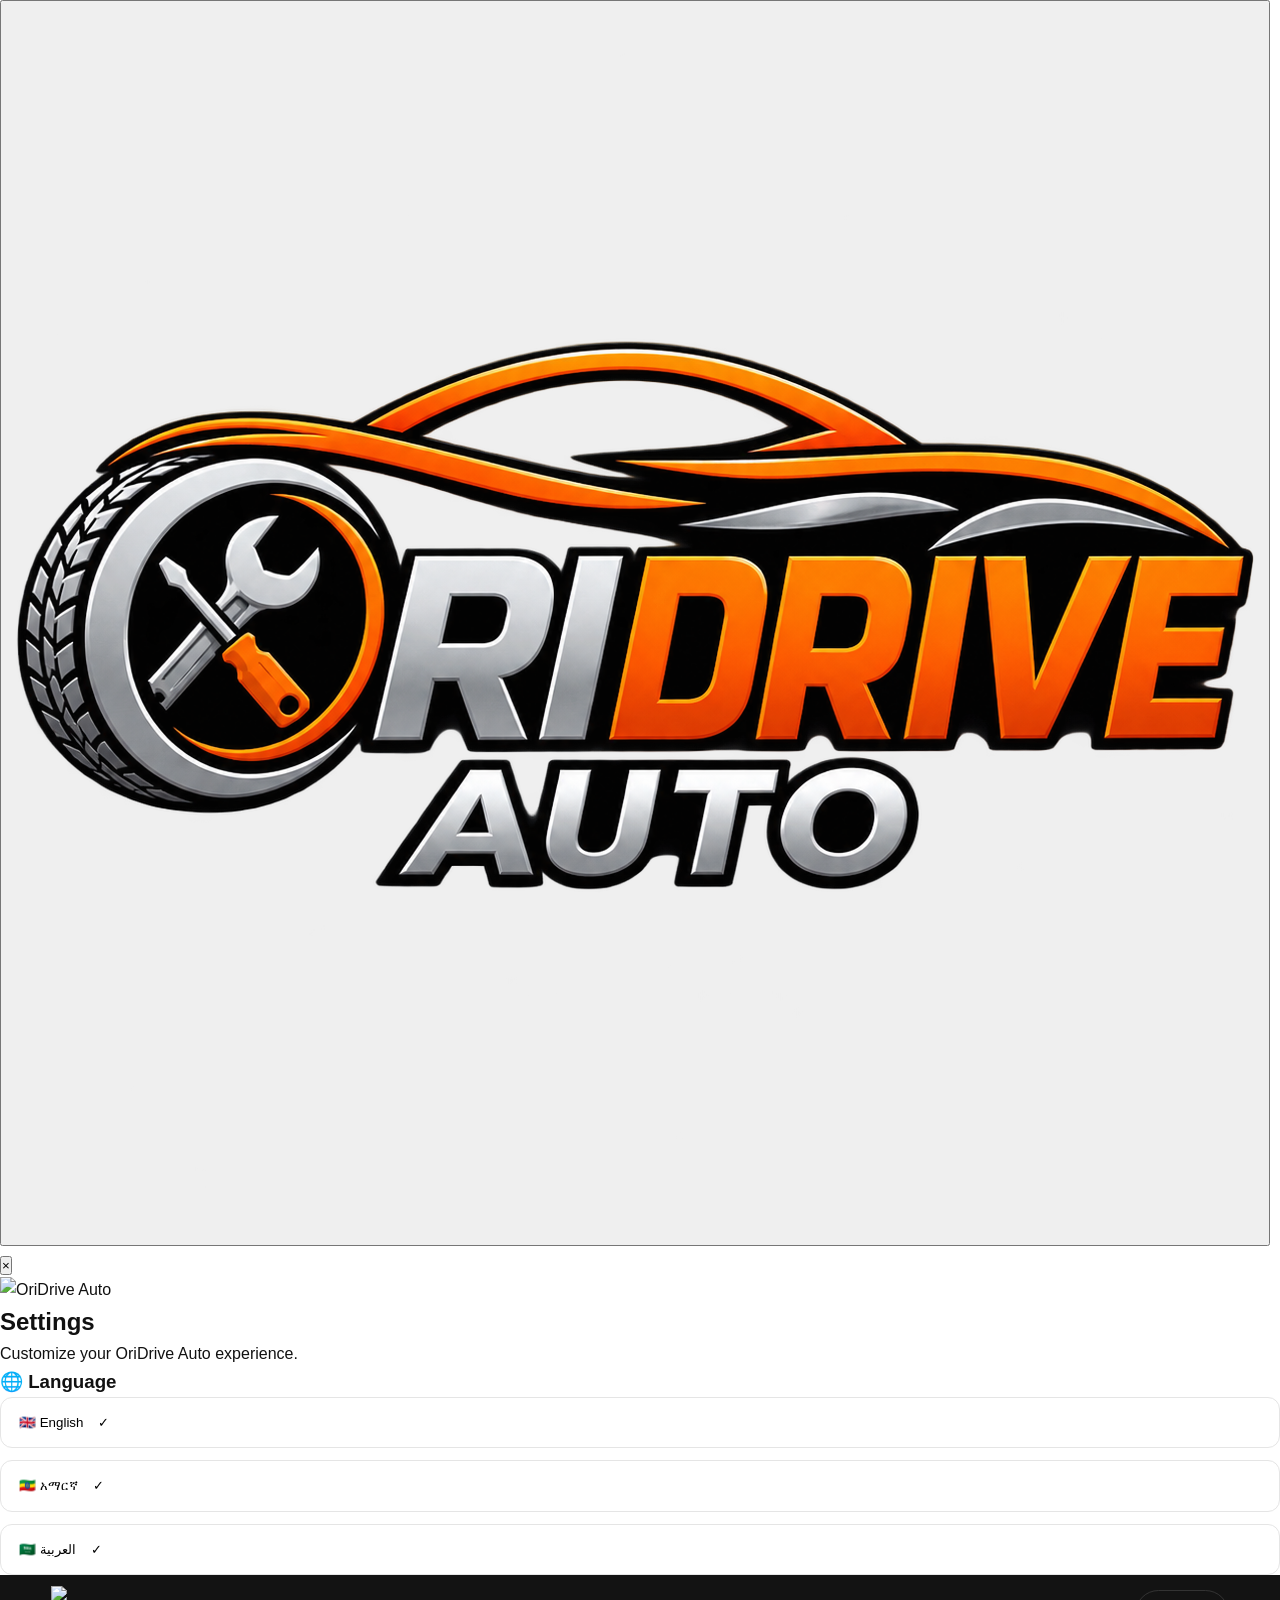
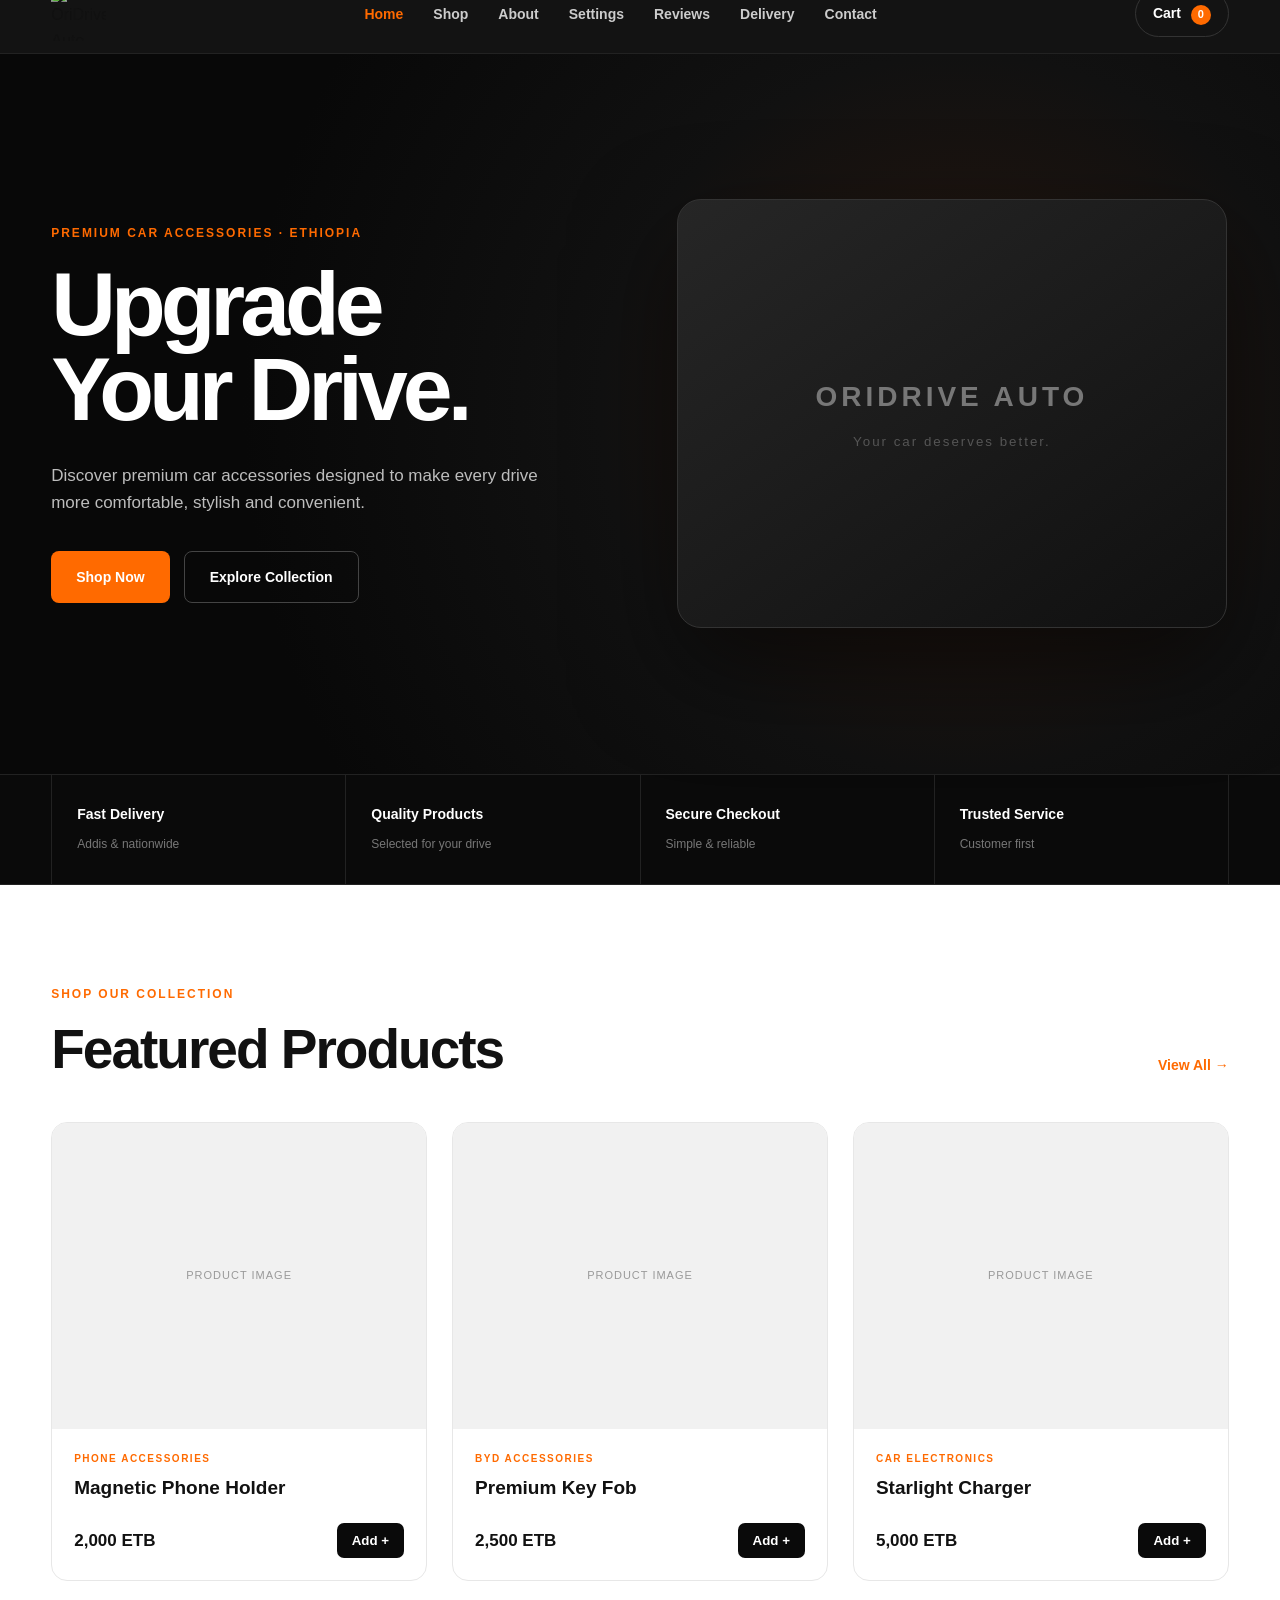
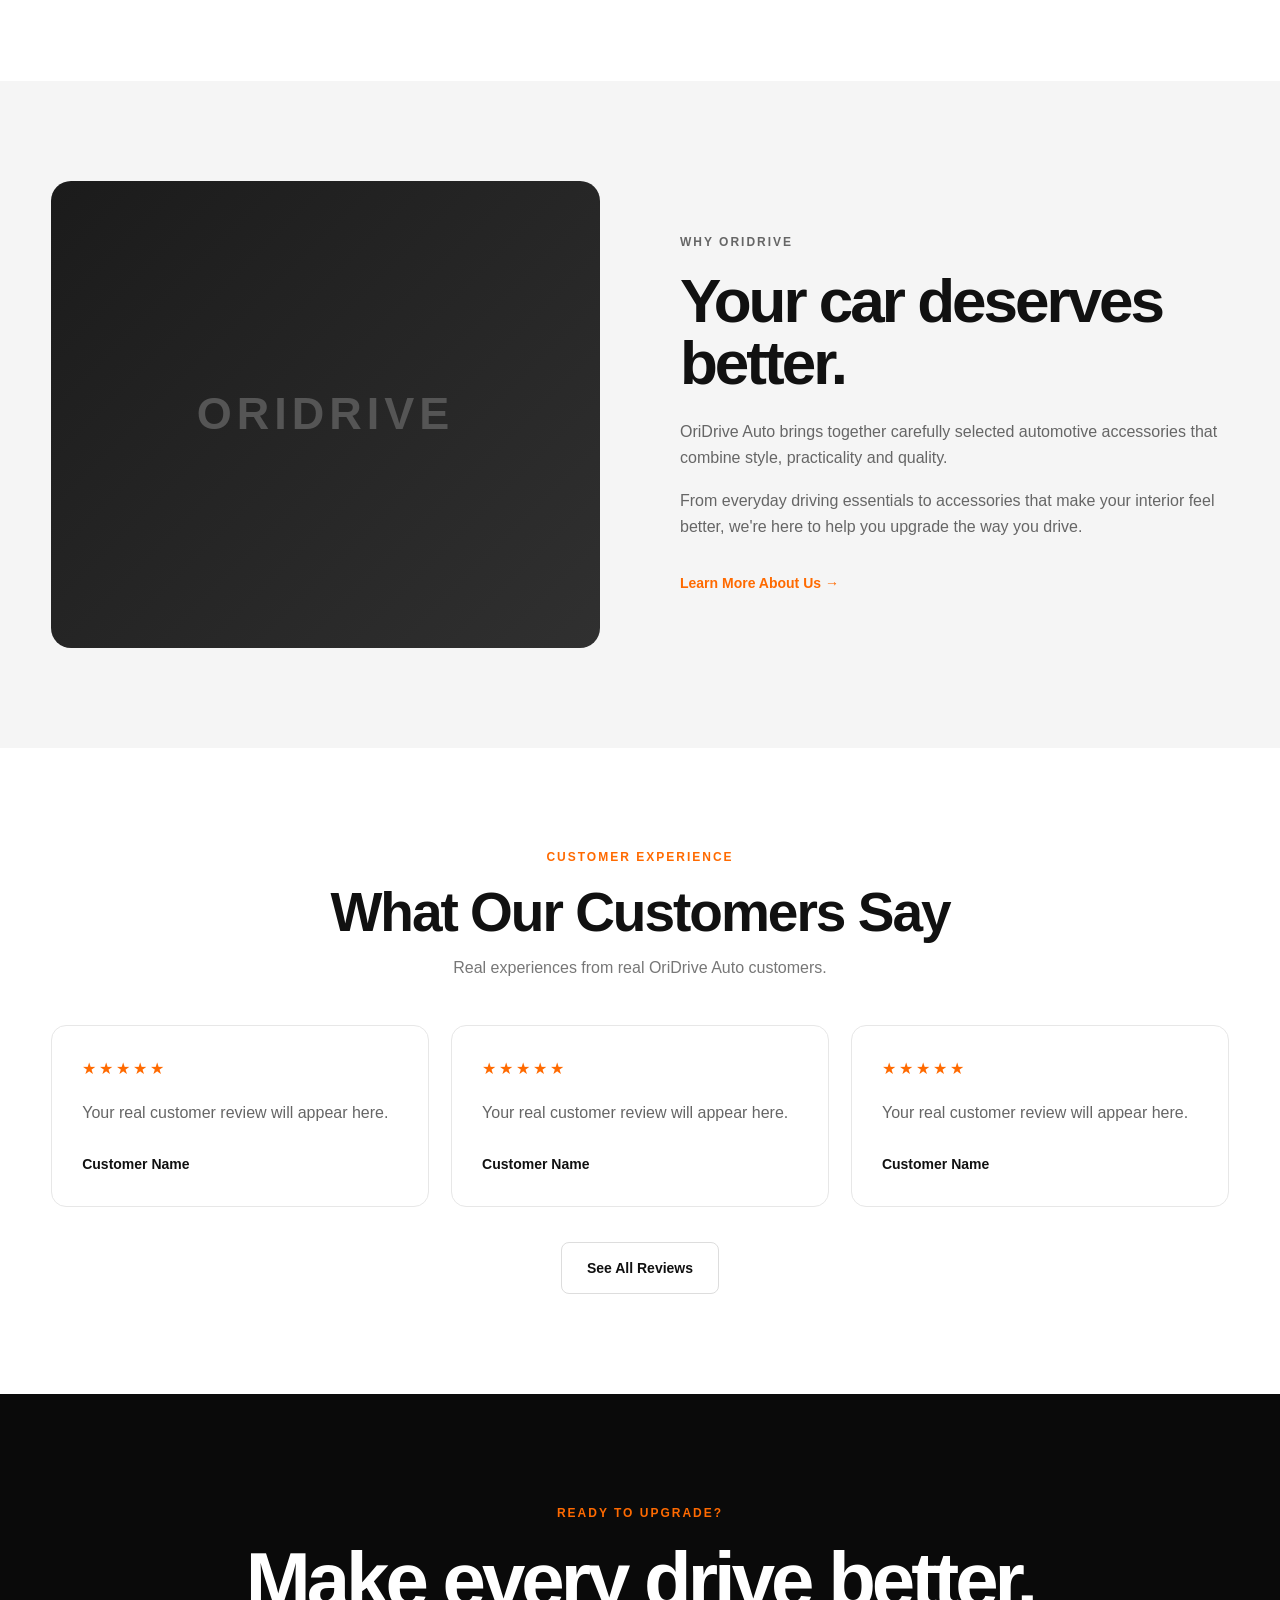
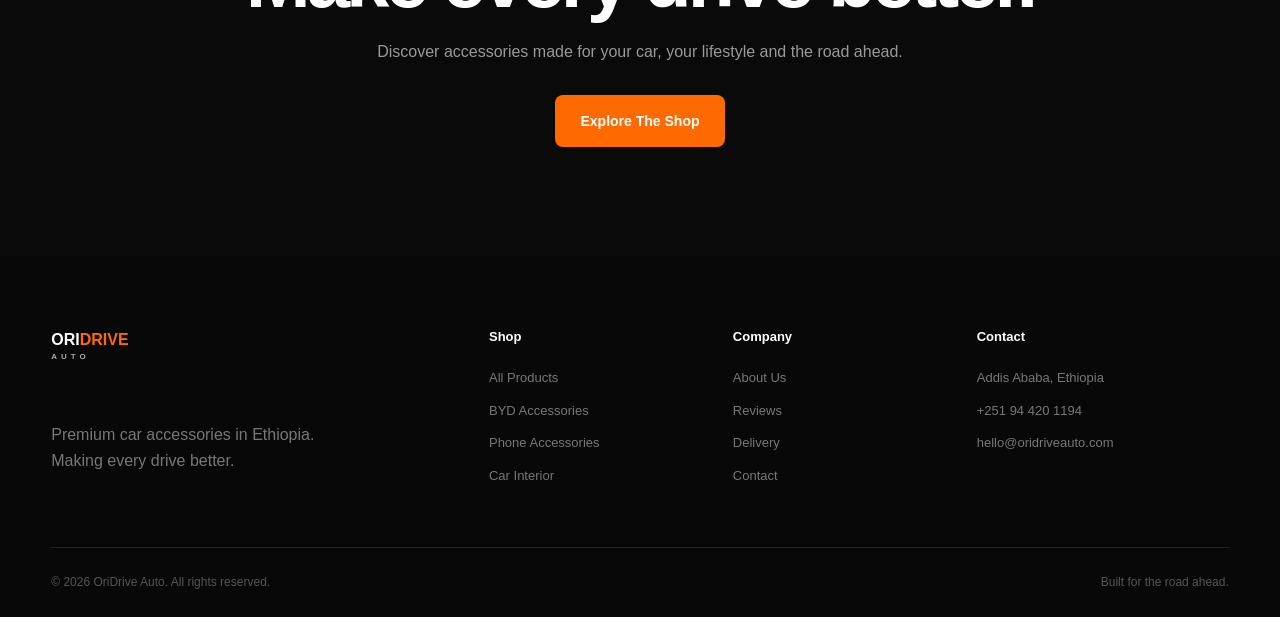
==== commit 726ac895: "Implement settings popup with language selection Added a settings popup with language options for cu" ====
--- a/index.html
+++ b/index.html
@@ -20,7 +20,66 @@
         alt="OriDrive Auto"
     >
 </button>
-
+<!-- Settings Popup -->
+<div class="settings-overlay" id="settingsOverlay">
+
+    <div class="settings-popup">
+
+        <button class="settings-close" id="settingsClose">
+            ×
+        </button>
+
+        <div class="settings-popup-logo">
+            <img
+                src="images/oridrive-logo.png"
+                alt="OriDrive Auto"
+            >
+        </div>
+
+        <h2>Settings</h2>
+
+        <p class="settings-description">
+            Customize your OriDrive Auto experience.
+        </p>
+
+        <!-- Language -->
+        <div class="setting-section">
+
+            <h3>🌐 Language</h3>
+
+            <div class="language-options">
+
+                <button
+                    class="language-option"
+                    data-language="en"
+                >
+                    🇬🇧 English
+                    <span>✓</span>
+                </button>
+
+                <button
+                    class="language-option"
+                    data-language="am"
+                >
+                    🇪🇹 አማርኛ
+                    <span>✓</span>
+                </button>
+
+                <button
+                    class="language-option"
+                    data-language="ar"
+                >
+                    🇸🇦 العربية
+                    <span>✓</span>
+                </button>
+
+            </div>
+
+        </div>
+
+    </div>
+
+</div>
     <!-- ================= HEADER ================= -->
 
     <header class="header">
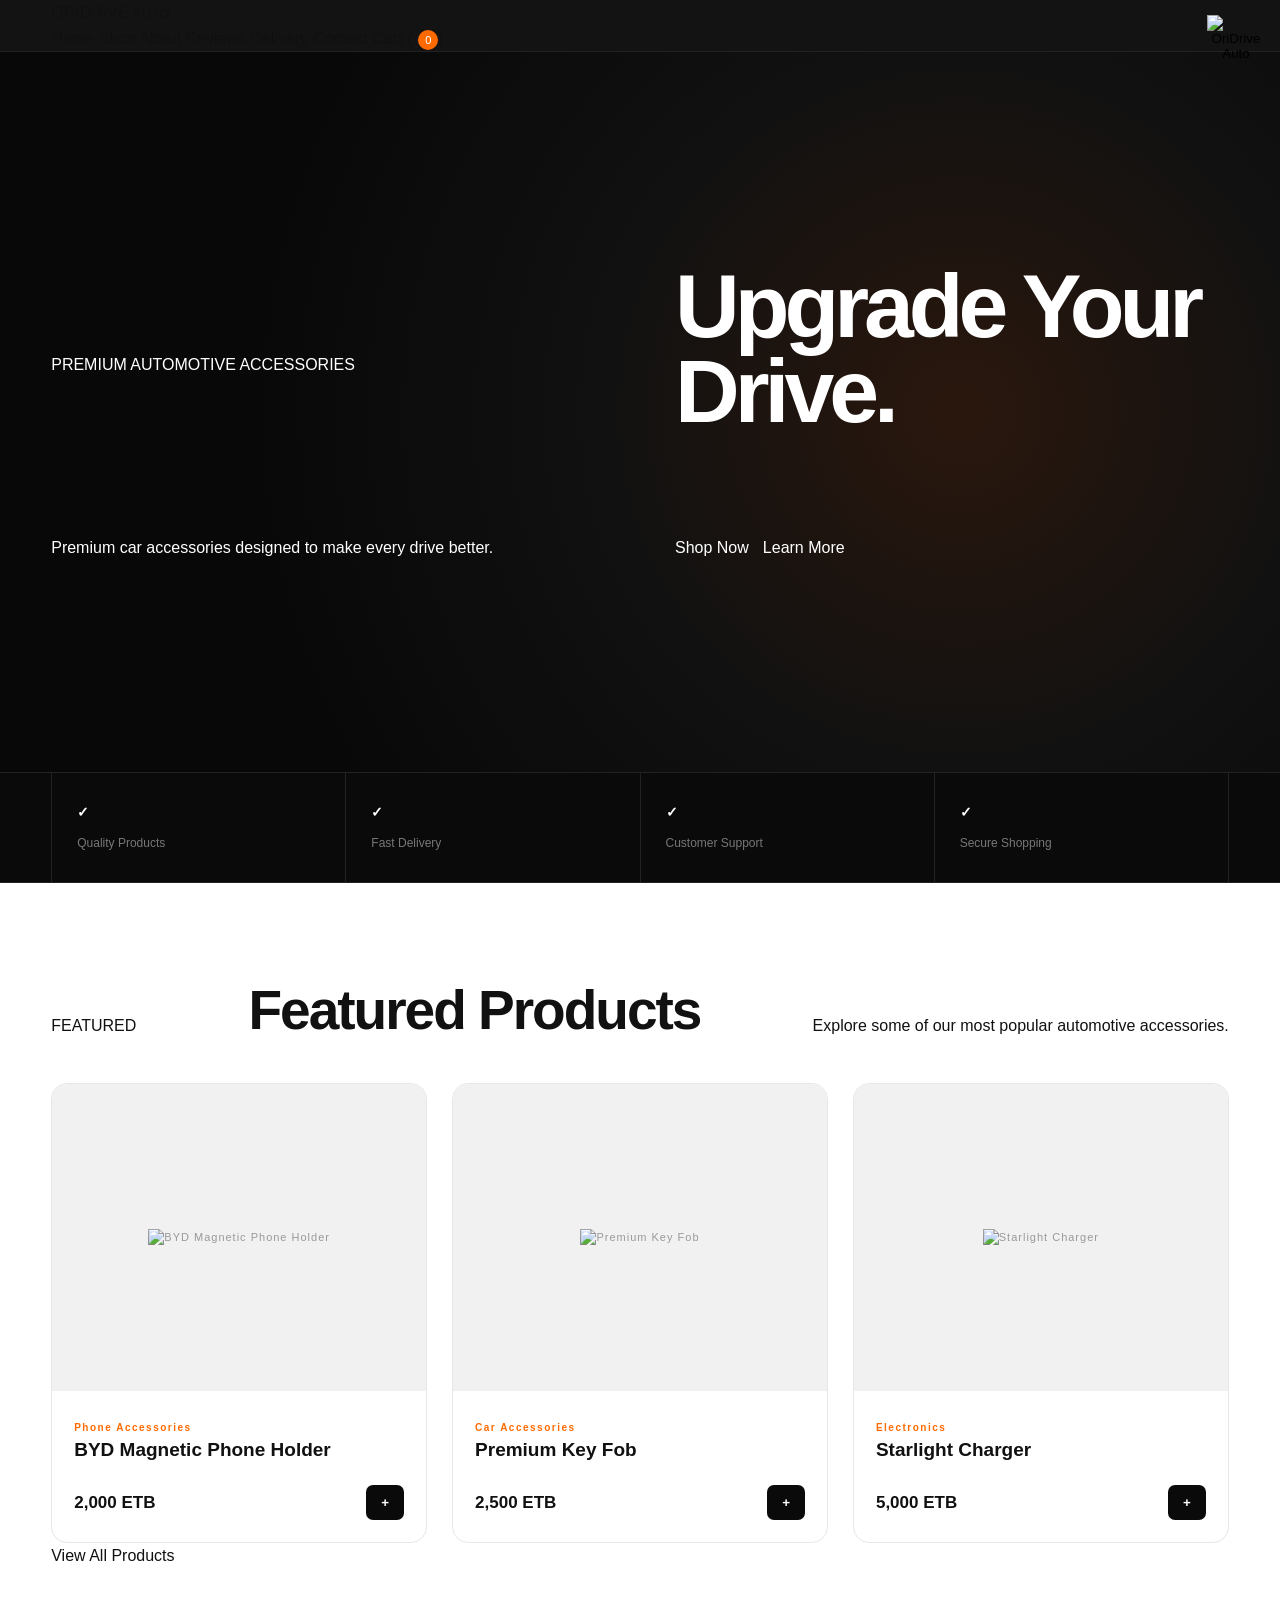
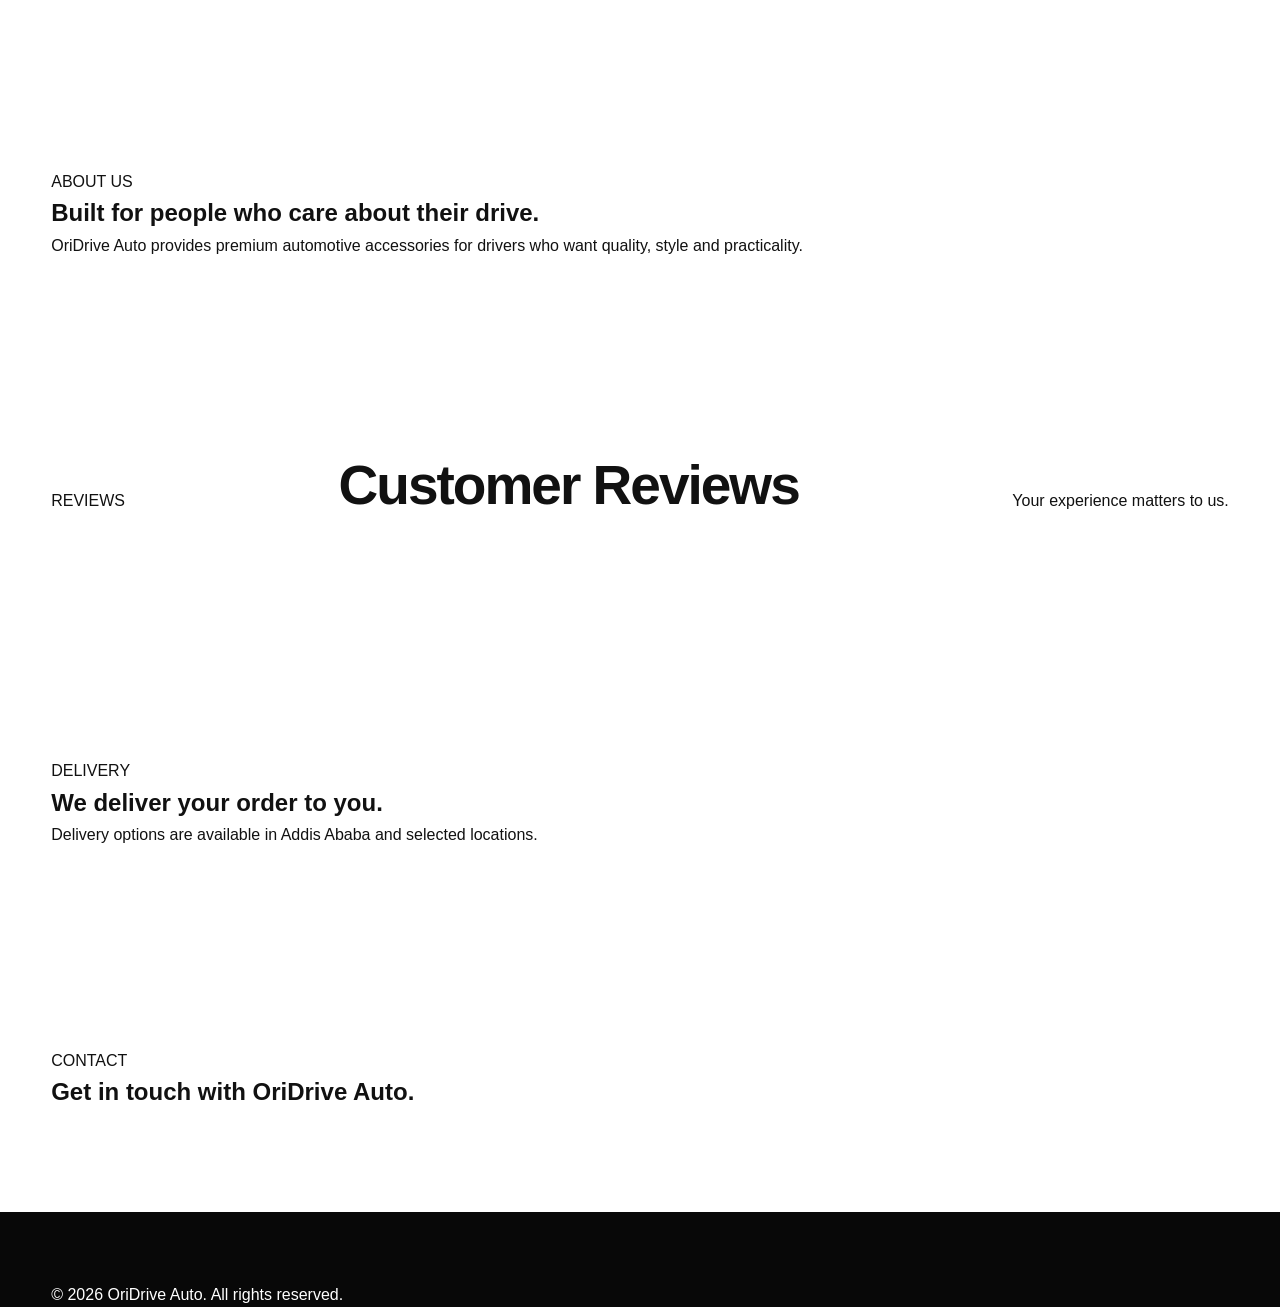
==== commit e7c177b2: "Update index.html" ====
--- a/index.html
+++ b/index.html
@@ -1,126 +1,201 @@
 <!DOCTYPE html>
 <html lang="en">
+
 <head>
     <meta charset="UTF-8">
 
-    <meta name="viewport" content="width=device-width, initial-scale=1.0">
-
-    <meta name="description" content="OriDrive Auto - Premium car accessories in Ethiopia. Upgrade your drive with quality automotive accessories.">
-
-    <title>OriDrive Auto | Upgrade Your Drive</title>
-
-    <link rel="stylesheet" href="css/style.css">
+    <meta
+        name="viewport"
+        content="width=device-width, initial-scale=1.0"
+    >
+
+    <title>OriDrive Auto</title>
+
+    <link
+        rel="stylesheet"
+        href="css/style.css"
+    >
 </head>
 
 <body>
-    <!-- Floating OriDrive Settings Button -->
-<button class="floating-settings" id="settingsButton" aria-label="Open settings">
-    <img
-        src="images/238DFE22-C993-4670-8DEC-13A79928F5AA.png"
-        alt="OriDrive Auto"
+
+    <!-- ============================= -->
+    <!-- FLOATING LOGO / SETTINGS -->
+    <!-- ============================= -->
+
+    <button
+        class="floating-settings"
+        id="settingsButton"
+        aria-label="Open settings"
     >
-</button>
-<!-- Settings Popup -->
-<div class="settings-overlay" id="settingsOverlay">
-
-    <div class="settings-popup">
-
-        <button class="settings-close" id="settingsClose">
-            ×
-        </button>
-
-        <div class="settings-popup-logo">
-            <img
-                src="images/oridrive-logo.png"
-                alt="OriDrive Auto"
+        <img
+            src="images/oridrive-logo.png"
+            alt="OriDrive Auto"
+        >
+    </button>
+
+
+    <!-- ============================= -->
+    <!-- SETTINGS POPUP -->
+    <!-- ============================= -->
+
+    <div
+        class="settings-overlay"
+        id="settingsOverlay"
+    >
+
+        <div class="settings-popup">
+
+            <button
+                class="settings-close"
+                id="settingsClose"
+                aria-label="Close settings"
             >
+                ×
+            </button>
+
+            <div class="settings-popup-logo">
+
+                <img
+                    src="images/oridrive-logo.png"
+                    alt="OriDrive Auto"
+                >
+
+            </div>
+
+            <h2 data-i18n="settings">
+                Settings
+            </h2>
+
+            <p
+                class="settings-description"
+                data-i18n="settingsDescription"
+            >
+                Customize your OriDrive Auto experience.
+            </p>
+
+            <div class="setting-section">
+
+                <h3 data-i18n="language">
+                    🌐 Language
+                </h3>
+
+                <div class="language-options">
+
+                    <button
+                        class="language-option"
+                        data-language="en"
+                    >
+                        <span>🇬🇧 English</span>
+                        <span class="language-check">✓</span>
+                    </button>
+
+                    <button
+                        class="language-option"
+                        data-language="am"
+                    >
+                        <span>🇪🇹 አማርኛ</span>
+                        <span class="language-check">✓</span>
+                    </button>
+
+                    <button
+                        class="language-option"
+                        data-language="ar"
+                    >
+                        <span>🇸🇦 العربية</span>
+                        <span class="language-check">✓</span>
+                    </button>
+
+                </div>
+
+            </div>
+
         </div>
 
-        <h2>Settings</h2>
-
-        <p class="settings-description">
-            Customize your OriDrive Auto experience.
-        </p>
-
-        <!-- Language -->
-        <div class="setting-section">
-
-            <h3>🌐 Language</h3>
-
-            <div class="language-options">
-
-                <button
-                    class="language-option"
-                    data-language="en"
-                >
-                    🇬🇧 English
-                    <span>✓</span>
-                </button>
-
-                <button
-                    class="language-option"
-                    data-language="am"
-                >
-                    🇪🇹 አማርኛ
-                    <span>✓</span>
-                </button>
-
-                <button
-                    class="language-option"
-                    data-language="ar"
-                >
-                    🇸🇦 العربية
-                    <span>✓</span>
-                </button>
-
-            </div>
+    </div>
+
+
+    <!-- ============================= -->
+    <!-- HEADER -->
+    <!-- ============================= -->
+
+    <header class="header">
+
+        <div class="container header-inner">
+
+            <a
+                href="index.html"
+                class="brand"
+            >
+                <span class="brand-text">
+                    ORIDRIVE
+                    <small>AUTO</small>
+                </span>
+            </a>
+
+
+            <nav class="nav">
+
+                <a
+                    href="index.html"
+                    data-i18n="home"
+                >
+                    Home
+                </a>
+
+                <a
+                    href="shop.html"
+                    data-i18n="shop"
+                >
+                    Shop
+                </a>
+
+                <a
+                    href="#about"
+                    data-i18n="about"
+                >
+                    About
+                </a>
+
+                <a
+                    href="#reviews"
+                    data-i18n="reviews"
+                >
+                    Reviews
+                </a>
+
+                <a
+                    href="#delivery"
+                    data-i18n="delivery"
+                >
+                    Delivery
+                </a>
+
+                <a
+                    href="#contact"
+                    data-i18n="contact"
+                >
+                    Contact
+                </a>
+
+                <a href="cart.html">
+                    <span data-i18n="cart">
+                        Cart
+                    </span>
+
+                    (<span class="cart-count">0</span>)
+                </a>
+
+            </nav>
 
         </div>
 
-    </div>
-
-</div>
-    <!-- ================= HEADER ================= -->
-
-    <header class="header">
-
-        <div class="container header-content">
-
-            <a href="index.html" class="brand">
-    <img src="images/ 238DFE22-C993-4670-8DEC-13A79928F5AA.png"
-         alt="OriDrive Auto"
-style="width: 55px; height: 55px; object-fit: contain;">
-</a>
-
-            <nav class="navigation">
-
-                <a href="index.html" class="active">Home</a>
-
-                <a href="shop.html">Shop</a>
-
-                <a href="about.html">About</a>
-
-                <a href="settings.html">Settings</a>
-
-                <a href="reviews.html">Reviews</a>
-
-                <a href="delivery.html">Delivery</a>
-
-                <a href="contact.html">Contact</a>
-
-            </nav>
-
-            <a href="cart.html" class="cart-button">
-                Cart
-                <span class="cart-count">0</span>
-            </a>
-
-        </div>
-
     </header>
 
 
-    <!-- ================= HERO ================= -->
+    <!-- ============================= -->
+    <!-- HERO -->
+    <!-- ============================= -->
 
     <main>
 
@@ -128,125 +203,143 @@
 
             <div class="container hero-content">
 
-                <div class="hero-text">
-
-                    <p class="eyebrow">
-                        PREMIUM CAR ACCESSORIES · ETHIOPIA
+                <span
+                    class="hero-label"
+                    data-i18n="heroLabel"
+                >
+                    PREMIUM AUTOMOTIVE ACCESSORIES
+                </span>
+
+                <h1 data-i18n="heroTitle">
+                    Upgrade Your Drive.
+                </h1>
+
+                <p data-i18n="heroDescription">
+                    Premium car accessories designed to make
+                    every drive better.
+                </p>
+
+                <div class="hero-buttons">
+
+                    <a
+                        href="shop.html"
+                        class="btn btn-primary"
+                        data-i18n="shopNow"
+                    >
+                        Shop Now
+                    </a>
+
+                    <a
+                        href="#about"
+                        class="btn btn-secondary"
+                        data-i18n="learnMore"
+                    >
+                        Learn More
+                    </a>
+
+                </div>
+
+            </div>
+
+        </section>
+
+
+        <!-- ============================= -->
+        <!-- TRUST BAR -->
+        <!-- ============================= -->
+
+        <section class="trust-bar">
+
+            <div class="container trust-grid">
+
+                <div class="trust-item">
+                    <strong>✓</strong>
+                    <span data-i18n="qualityProducts">
+                        Quality Products
+                    </span>
+                </div>
+
+                <div class="trust-item">
+                    <strong>✓</strong>
+                    <span data-i18n="fastDelivery">
+                        Fast Delivery
+                    </span>
+                </div>
+
+                <div class="trust-item">
+                    <strong>✓</strong>
+                    <span data-i18n="customerSupport">
+                        Customer Support
+                    </span>
+                </div>
+
+                <div class="trust-item">
+                    <strong>✓</strong>
+                    <span data-i18n="secureShopping">
+                        Secure Shopping
+                    </span>
+                </div>
+
+            </div>
+
+        </section>
+
+
+        <!-- ============================= -->
+        <!-- FEATURED PRODUCTS -->
+        <!-- ============================= -->
+
+        <section class="section">
+
+            <div class="container">
+
+                <div class="section-heading">
+
+                    <span
+                        class="section-label"
+                        data-i18n="featured"
+                    >
+                        FEATURED
+                    </span>
+
+                    <h2 data-i18n="featuredProducts">
+                        Featured Products
+                    </h2>
+
+                    <p data-i18n="featuredDescription">
+                        Explore some of our most popular
+                        automotive accessories.
                     </p>
 
-                    <h1>
-                        Upgrade<br>
-                        Your Drive.
-                    </h1>
-
-                    <p class="hero-description">
-                        Discover premium car accessories designed
-                        to make every drive more comfortable,
-                        stylish and convenient.
-                    </p>
-
-                    <div class="hero-buttons">
-
-                        <a href="shop.html" class="button button-primary">
-                            Shop Now
-                        </a>
-
-                        <a href="#featured" class="button button-secondary">
-                            Explore Collection
-                        </a>
-
-                    </div>
-
-                </div>
-
-
-                <div class="hero-image">
-
-                    <div class="hero-image-placeholder">
-                        <span>ORIDRIVE AUTO</span>
-                        <small>Your car deserves better.</small>
-                    </div>
-
-                </div>
-
-            </div>
-
-        </section>
-
-
-        <!-- ================= TRUST BAR ================= -->
-
-        <section class="trust-bar">
-
-            <div class="container trust-grid">
-
-                <div class="trust-item">
-                    <strong>Fast Delivery</strong>
-                    <span>Addis & nationwide</span>
-                </div>
-
-                <div class="trust-item">
-                    <strong>Quality Products</strong>
-                    <span>Selected for your drive</span>
-                </div>
-
-                <div class="trust-item">
-                    <strong>Secure Checkout</strong>
-                    <span>Simple & reliable</span>
-                </div>
-
-                <div class="trust-item">
-                    <strong>Trusted Service</strong>
-                    <span>Customer first</span>
-                </div>
-
-            </div>
-
-        </section>
-
-
-        <!-- ================= FEATURED PRODUCTS ================= -->
-
-        <section class="featured" id="featured">
-
-            <div class="container">
-
-                <div class="section-heading">
-
-                    <div>
-                        <p class="eyebrow">SHOP OUR COLLECTION</p>
-
-                        <h2>
-                            Featured Products
-                        </h2>
-                    </div>
-
-                    <a href="shop.html" class="view-all">
-                        View All →
-                    </a>
-
                 </div>
 
 
                 <div class="product-grid">
 
-
-                    <!-- PRODUCT 1 -->
+                    <!-- Product 1 -->
 
                     <article class="product-card">
 
                         <div class="product-image">
-                            <span>PRODUCT IMAGE</span>
+
+                            <img
+                                src="images/byd-phone-holder.jpg"
+                                alt="BYD Magnetic Phone Holder"
+                            >
+
                         </div>
 
                         <div class="product-info">
 
-                            <p class="product-category">
-                                PHONE ACCESSORIES
-                            </p>
+                            <span
+                                class="product-category"
+                                data-i18n="phoneAccessories"
+                            >
+                                Phone Accessories
+                            </span>
 
                             <h3>
-                                 Magnetic Phone Holder
+                                BYD Magnetic Phone Holder
                             </h3>
 
                             <div class="product-bottom">
@@ -257,10 +350,10 @@
 
                                 <button
                                     class="add-to-cart"
-                                    type="button"
                                     data-product="BYD Magnetic Phone Holder"
-                                    data-price="2000">
-                                    Add +
+                                    data-price="2000"
+                                >
+                                    +
                                 </button>
 
                             </div>
@@ -270,19 +363,27 @@
                     </article>
 
 
-                    <!-- PRODUCT 2 -->
+                    <!-- Product 2 -->
 
                     <article class="product-card">
 
                         <div class="product-image">
-                            <span>PRODUCT IMAGE</span>
+
+                            <img
+                                src="images/key-fob.jpg"
+                                alt="Premium Key Fob"
+                            >
+
                         </div>
 
                         <div class="product-info">
 
-                            <p class="product-category">
-                                BYD ACCESSORIES
-                            </p>
+                            <span
+                                class="product-category"
+                                data-i18n="carAccessories"
+                            >
+                                Car Accessories
+                            </span>
 
                             <h3>
                                 Premium Key Fob
@@ -296,10 +397,10 @@
 
                                 <button
                                     class="add-to-cart"
-                                    type="button"
                                     data-product="Premium Key Fob"
-                                    data-price="2500">
-                                    Add +
+                                    data-price="2500"
+                                >
+                                    +
                                 </button>
 
                             </div>
@@ -309,19 +410,27 @@
                     </article>
 
 
-                    <!-- PRODUCT 3 -->
+                    <!-- Product 3 -->
 
                     <article class="product-card">
 
                         <div class="product-image">
-                            <span>PRODUCT IMAGE</span>
+
+                            <img
+                                src="images/starlight-charger.jpg"
+                                alt="Starlight Charger"
+                            >
+
                         </div>
 
                         <div class="product-info">
 
-                            <p class="product-category">
-                                CAR ELECTRONICS
-                            </p>
+                            <span
+                                class="product-category"
+                                data-i18n="electronics"
+                            >
+                                Electronics
+                            </span>
 
                             <h3>
                                 Starlight Charger
@@ -335,10 +444,10 @@
 
                                 <button
                                     class="add-to-cart"
-                                    type="button"
                                     data-product="Starlight Charger"
-                                    data-price="5000">
-                                    Add +
+                                    data-price="5000"
+                                >
+                                    +
                                 </button>
 
                             </div>
@@ -347,6 +456,18 @@
 
                     </article>
 
+                </div>
+
+
+                <div class="center-button">
+
+                    <a
+                        href="shop.html"
+                        class="btn btn-primary"
+                        data-i18n="viewAllProducts"
+                    >
+                        View All Products
+                    </a>
 
                 </div>
 
@@ -355,47 +476,75 @@
         </section>
 
 
-        <!-- ================= BRAND SECTION ================= -->
-
-        <section class="brand-section">
-
-            <div class="container brand-grid">
-
-                <div class="brand-image">
-
-                    <div class="brand-image-placeholder">
-                        ORIDRIVE
-                    </div>
-
-                </div>
-
-                <div class="brand-text">
-
-                    <p class="eyebrow">
-                        WHY ORIDRIVE
+        <!-- ============================= -->
+        <!-- ABOUT -->
+        <!-- ============================= -->
+
+        <section
+            class="section about-section"
+            id="about"
+        >
+
+            <div class="container about-grid">
+
+                <div>
+
+                    <span
+                        class="section-label"
+                        data-i18n="aboutUs"
+                    >
+                        ABOUT US
+                    </span>
+
+                    <h2 data-i18n="aboutTitle">
+                        Built for people who care about their drive.
+                    </h2>
+
+                </div>
+
+                <div>
+
+                    <p data-i18n="aboutText">
+                        OriDrive Auto provides premium automotive
+                        accessories for drivers who want quality,
+                        style and practicality.
                     </p>
 
-                    <h2>
-                        Your car deserves better.
+                </div>
+
+            </div>
+
+        </section>
+
+
+        <!-- ============================= -->
+        <!-- REVIEWS -->
+        <!-- ============================= -->
+
+        <section
+            class="section"
+            id="reviews"
+        >
+
+            <div class="container">
+
+                <div class="section-heading">
+
+                    <span
+                        class="section-label"
+                        data-i18n="reviews"
+                    >
+                        REVIEWS
+                    </span>
+
+                    <h2 data-i18n="customerReviews">
+                        Customer Reviews
                     </h2>
 
-                    <p>
-                        OriDrive Auto brings together carefully
-                        selected automotive accessories that combine
-                        style, practicality and quality.
+                    <p data-i18n="reviewMessage">
+                        Your experience matters to us.
                     </p>
 
-                    <p>
-                        From everyday driving essentials to
-                        accessories that make your interior feel
-                        better, we're here to help you upgrade
-                        the way you drive.
-                    </p>
-
-                    <a href="about.html" class="text-link">
-                        Learn More About Us →
-                    </a>
-
                 </div>
 
             </div>
@@ -403,119 +552,60 @@
         </section>
 
 
-        <!-- ================= REVIEWS ================= -->
-
-        <section class="reviews-preview">
+        <!-- ============================= -->
+        <!-- DELIVERY -->
+        <!-- ============================= -->
+
+        <section
+            class="section delivery-section"
+            id="delivery"
+        >
 
             <div class="container">
 
-                <div class="section-heading centered">
-
-                    <p class="eyebrow">
-                        CUSTOMER EXPERIENCE
-                    </p>
-
-                    <h2>
-                        What Our Customers Say
-                    </h2>
-
-                    <p>
-                        Real experiences from real OriDrive Auto customers.
-                    </p>
-
-                </div>
-
-
-                <div class="review-grid">
-
-                    <article class="review-card">
-
-                        <div class="stars">
-                            ★★★★★
-                        </div>
-
-                        <p>
-                            Your real customer review will appear here.
-                        </p>
-
-                        <strong>
-                            Customer Name
-                        </strong>
-
-                    </article>
-
-
-                    <article class="review-card">
-
-                        <div class="stars">
-                            ★★★★★
-                        </div>
-
-                        <p>
-                            Your real customer review will appear here.
-                        </p>
-
-                        <strong>
-                            Customer Name
-                        </strong>
-
-                    </article>
-
-
-                    <article class="review-card">
-
-                        <div class="stars">
-                            ★★★★★
-                        </div>
-
-                        <p>
-                            Your real customer review will appear here.
-                        </p>
-
-                        <strong>
-                            Customer Name
-                        </strong>
-
-                    </article>
-
-                </div>
-
-                <div class="reviews-button">
-
-                    <a href="reviews.html" class="button button-secondary">
-                        See All Reviews
-                    </a>
-
-                </div>
+                <span
+                    class="section-label"
+                    data-i18n="delivery"
+                >
+                    DELIVERY
+                </span>
+
+                <h2 data-i18n="deliveryTitle">
+                    We deliver your order to you.
+                </h2>
+
+                <p data-i18n="deliveryText">
+                    Delivery options are available in Addis
+                    Ababa and selected locations.
+                </p>
 
             </div>
 
         </section>
 
 
-        <!-- ================= CTA ================= -->
-
-        <section class="cta">
+        <!-- ============================= -->
+        <!-- CONTACT -->
+        <!-- ============================= -->
+
+        <section
+            class="section contact-section"
+            id="contact"
+        >
 
             <div class="container">
 
-                <p class="eyebrow">
-                    READY TO UPGRADE?
-                </p>
-
-                <h2>
-                    Make every drive better.
+                <span
+                    class="section-label"
+                    data-i18n="contact"
+                >
+                    CONTACT
+                </span>
+
+                <h2 data-i18n="contactTitle">
+                    Get in touch with OriDrive Auto.
                 </h2>
 
-                <p>
-                    Discover accessories made for your car,
-                    your lifestyle and the road ahead.
-                </p>
-
-                <a href="shop.html" class="button button-primary">
-                    Explore The Shop
-                </a>
-
             </div>
 
         </section>
@@ -523,103 +613,28 @@
     </main>
 
 
-    <!-- ================= FOOTER ================= -->
+    <!-- ============================= -->
+    <!-- FOOTER -->
+    <!-- ============================= -->
 
     <footer class="footer">
 
-        <div class="container footer-grid">
-
-            <div class="footer-brand">
-
-                <a href="index.html" class="logo">
-
-                    <span class="logo-main">
-                        ORI<span>DRIVE</span>
-                    </span>
-
-                    <span class="logo-sub">
-                        AUTO
-                    </span>
-
-                </a>
-
-                <p>
-                    Premium car accessories in Ethiopia.
-                    Making every drive better.
-                </p>
-
-            </div>
-
-
-            <div class="footer-column">
-
-                <h4>Shop</h4>
-
-                <a href="shop.html">All Products</a>
-
-                <a href="shop.html">BYD Accessories</a>
-
-                <a href="shop.html">Phone Accessories</a>
-
-                <a href="shop.html">Car Interior</a>
-
-            </div>
-
-
-            <div class="footer-column">
-
-                <h4>Company</h4>
-
-                <a href="about.html">About Us</a>
-
-                <a href="reviews.html">Reviews</a>
-
-                <a href="delivery.html">Delivery</a>
-
-                <a href="contact.html">Contact</a>
-
-            </div>
-
-
-            <div class="footer-column">
-
-                <h4>Contact</h4>
-
-                <p>
-                    Addis Ababa, Ethiopia
-                </p>
-
-                <a href="tel:+251944201194">
-                    +251 94 420 1194
-                </a>
-
-                <a href="mailto:hello@oridriveauto.com">
-                    hello@oridriveauto.com
-                </a>
-
-            </div>
+        <div class="container">
+
+            <p>
+                © 2026 OriDrive Auto.
+                <span data-i18n="allRights">
+                    All rights reserved.
+                </span>
+            </p>
 
         </div>
 
-
-        <div class="container footer-bottom">
-
-            <span>
-                © 2026 OriDrive Auto. All rights reserved.
-            </span>
-
-            <span>
-                Built for the road ahead.
-            </span>
-
-        </div>
-
     </footer>
 
 
-    <!-- ================= JAVASCRIPT ================= -->
-
     <script src="js/main.js"></script>
 
 </body>
+
 </html>
--- a/css/style.css
+++ b/css/style.css
@@ -1450,3 +1450,342 @@
     }
 
 }
+/* ================================= */
+/* FLOATING LOGO SETTINGS BUTTON */
+/* ================================= */
+
+.floating-settings {
+    position: fixed;
+
+    top: 15px;
+    right: 15px;
+
+    width: 58px;
+    height: 58px;
+
+    padding: 0;
+
+    border: none;
+    border-radius: 50%;
+
+    background: transparent;
+
+    cursor: pointer;
+
+    z-index: 10000;
+
+    transition:
+        transform 0.25s ease,
+        filter 0.25s ease;
+}
+
+.floating-settings img {
+    width: 100%;
+    height: 100%;
+
+    object-fit: contain;
+
+    display: block;
+}
+
+.floating-settings:hover {
+    transform: scale(1.1) rotate(3deg);
+}
+
+.floating-settings:active {
+    transform: scale(0.92);
+}
+
+
+/* ================================= */
+/* SETTINGS OVERLAY */
+/* ================================= */
+
+.settings-overlay {
+    position: fixed;
+
+    inset: 0;
+
+    background: rgba(0, 0, 0, 0.65);
+
+    backdrop-filter: blur(8px);
+
+    display: flex;
+
+    align-items: center;
+    justify-content: center;
+
+    padding: 20px;
+
+    z-index: 99999;
+
+    opacity: 0;
+    visibility: hidden;
+
+    transition:
+        opacity 0.3s ease,
+        visibility 0.3s ease;
+}
+
+
+/* Open state */
+
+.settings-overlay.active {
+    opacity: 1;
+    visibility: visible;
+}
+
+
+/* ================================= */
+/* POPUP */
+/* ================================= */
+
+.settings-popup {
+    position: relative;
+
+    width: 100%;
+    max-width: 430px;
+
+    background: #111111;
+
+    color: #ffffff;
+
+    border: 1px solid rgba(255, 106, 0, 0.35);
+
+    border-radius: 24px;
+
+    padding: 35px;
+
+    box-shadow:
+        0 30px 80px rgba(0, 0, 0, 0.5),
+        0 0 40px rgba(255, 106, 0, 0.08);
+
+    transform:
+        translateY(40px)
+        scale(0.85);
+
+    opacity: 0;
+
+    transition:
+        transform 0.45s cubic-bezier(.16,1,.3,1),
+        opacity 0.3s ease;
+}
+
+
+/* Popup animation */
+
+.settings-overlay.active .settings-popup {
+    transform:
+        translateY(0)
+        scale(1);
+
+    opacity: 1;
+}
+
+
+/* ================================= */
+/* CLOSE BUTTON */
+/* ================================= */
+
+.settings-close {
+    position: absolute;
+
+    top: 15px;
+    right: 17px;
+
+    width: 36px;
+    height: 36px;
+
+    border: none;
+
+    border-radius: 50%;
+
+    background: #222222;
+
+    color: #ffffff;
+
+    font-size: 25px;
+
+    line-height: 1;
+
+    cursor: pointer;
+
+    transition:
+        background 0.2s ease,
+        transform 0.2s ease;
+}
+
+.settings-close:hover {
+    background: var(--orange);
+
+    transform: rotate(90deg);
+}
+
+
+/* ================================= */
+/* POPUP LOGO */
+/* ================================= */
+
+.settings-popup-logo {
+    width: 75px;
+    height: 75px;
+
+    margin-bottom: 18px;
+
+    border-radius: 50%;
+
+    overflow: hidden;
+
+    animation: settingsLogoPulse 2s infinite;
+}
+
+.settings-popup-logo img {
+    width: 100%;
+    height: 100%;
+
+    object-fit: contain;
+}
+
+
+@keyframes settingsLogoPulse {
+
+    0%,
+    100% {
+        transform: scale(1);
+    }
+
+    50% {
+        transform: scale(1.04);
+    }
+}
+
+
+/* ================================= */
+/* TEXT */
+/* ================================= */
+
+.settings-popup h2 {
+    margin: 0;
+
+    font-size: 30px;
+
+    color: #ffffff;
+}
+
+.settings-description {
+    margin: 8px 0 28px;
+
+    color: #999999;
+
+    line-height: 1.5;
+}
+
+
+/* ================================= */
+/* SETTING SECTION */
+/* ================================= */
+
+.setting-section {
+    border-top: 1px solid #2a2a2a;
+
+    padding-top: 22px;
+}
+
+.setting-section h3 {
+    margin: 0 0 15px;
+
+    font-size: 17px;
+
+    color: #ffffff;
+}
+
+
+/* ================================= */
+/* LANGUAGE BUTTONS */
+/* ================================= */
+
+.settings-popup .language-options {
+    display: flex;
+
+    flex-direction: column;
+
+    gap: 10px;
+}
+
+.settings-popup .language-option {
+    width: 100%;
+
+    display: flex;
+
+    align-items: center;
+
+    justify-content: space-between;
+
+    padding: 15px 17px;
+
+    border: 1px solid #2d2d2d;
+
+    border-radius: 12px;
+
+    background: #191919;
+
+    color: #ffffff;
+
+    font-size: 15px;
+
+    cursor: pointer;
+
+    transition:
+        border-color 0.2s ease,
+        background 0.2s ease,
+        transform 0.2s ease;
+}
+
+.settings-popup .language-option:hover {
+    border-color: var(--orange);
+
+    transform: translateX(3px);
+}
+
+.settings-popup .language-option span {
+    opacity: 0;
+    color: var(--orange);
+    font-weight: bold;
+}
+
+.settings-popup .language-option.active {
+    border-color: var(--orange);
+
+    background: rgba(255, 106, 0, 0.08);
+}
+
+.settings-popup .language-option.active span {
+    opacity: 1;
+}
+
+
+/* ================================= */
+/* MOBILE */
+/* ================================= */
+
+@media (max-width: 600px) {
+
+    .floating-settings {
+        width: 52px;
+        height: 52px;
+
+        top: 10px;
+        right: 10px;
+    }
+
+    .settings-popup {
+        padding: 28px 22px;
+
+        border-radius: 20px;
+    }
+
+    .settings-popup h2 {
+        font-size: 26px;
+    }
+
+}
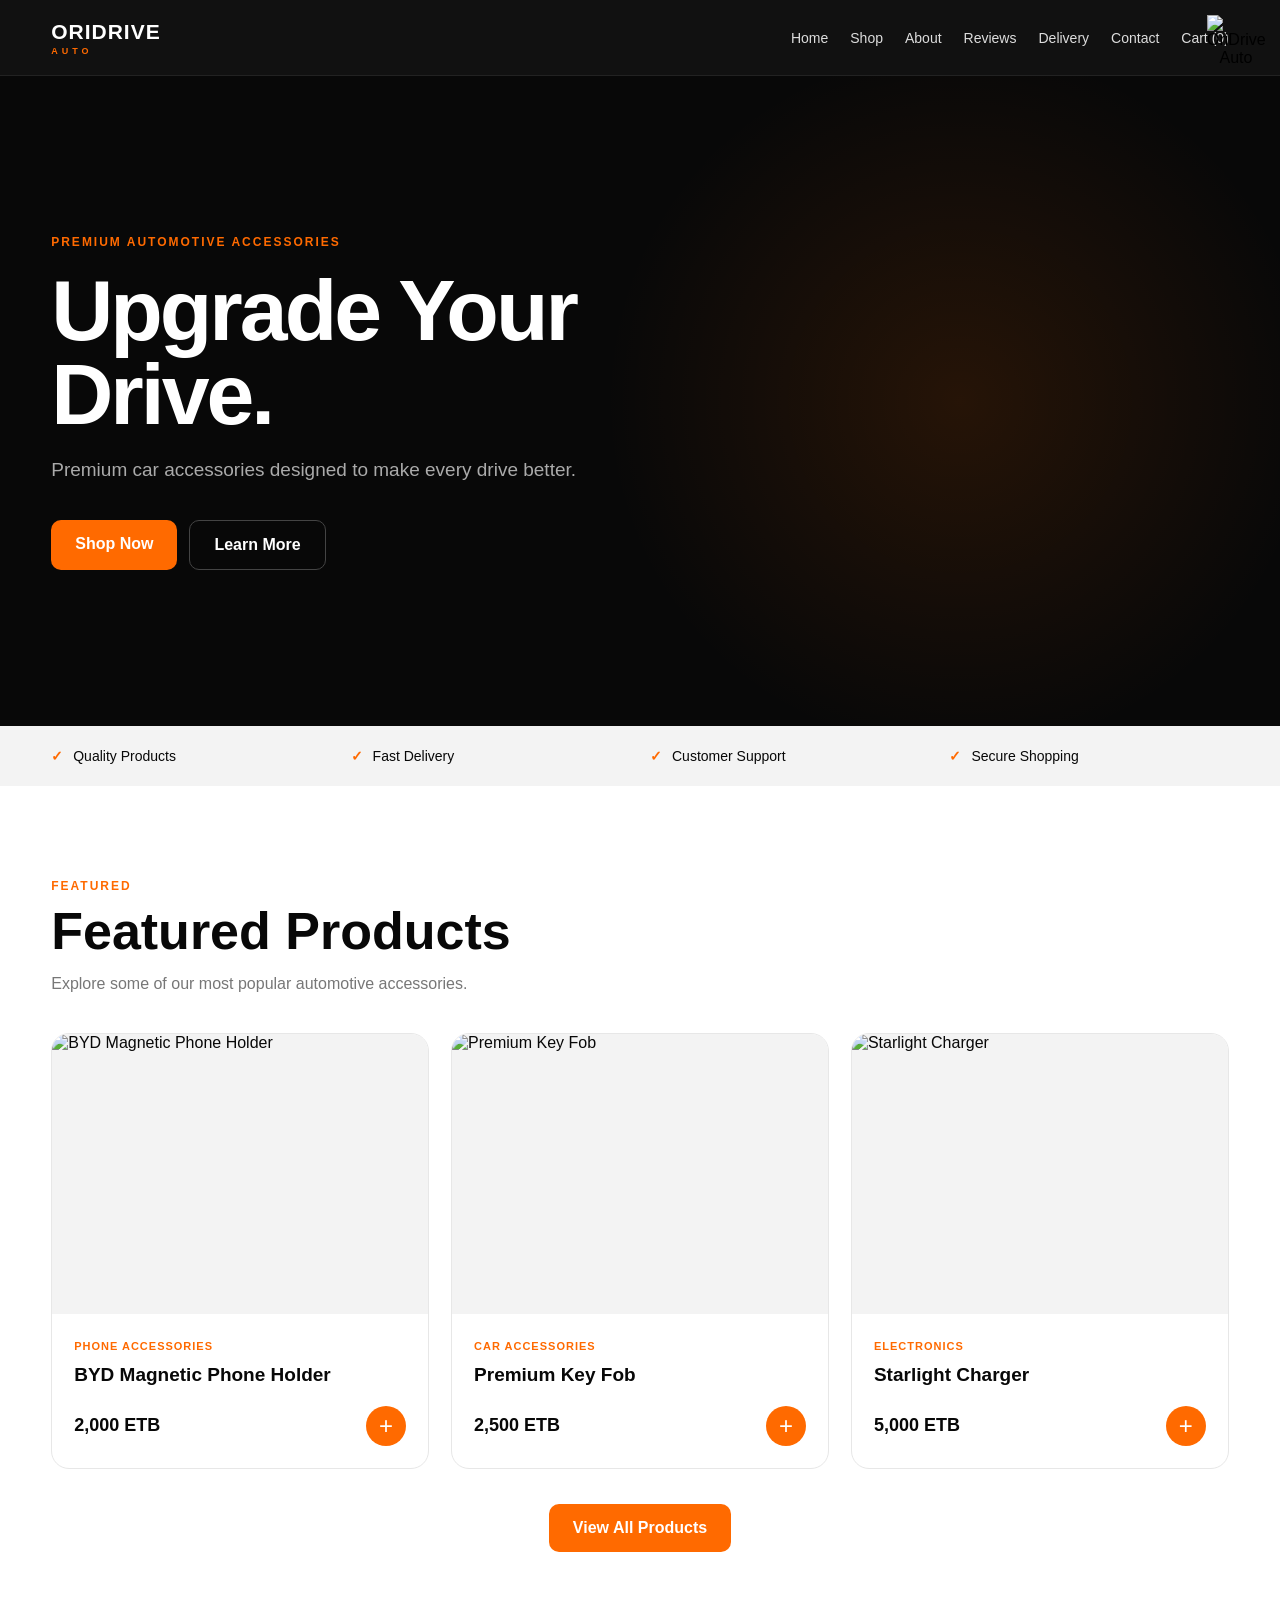
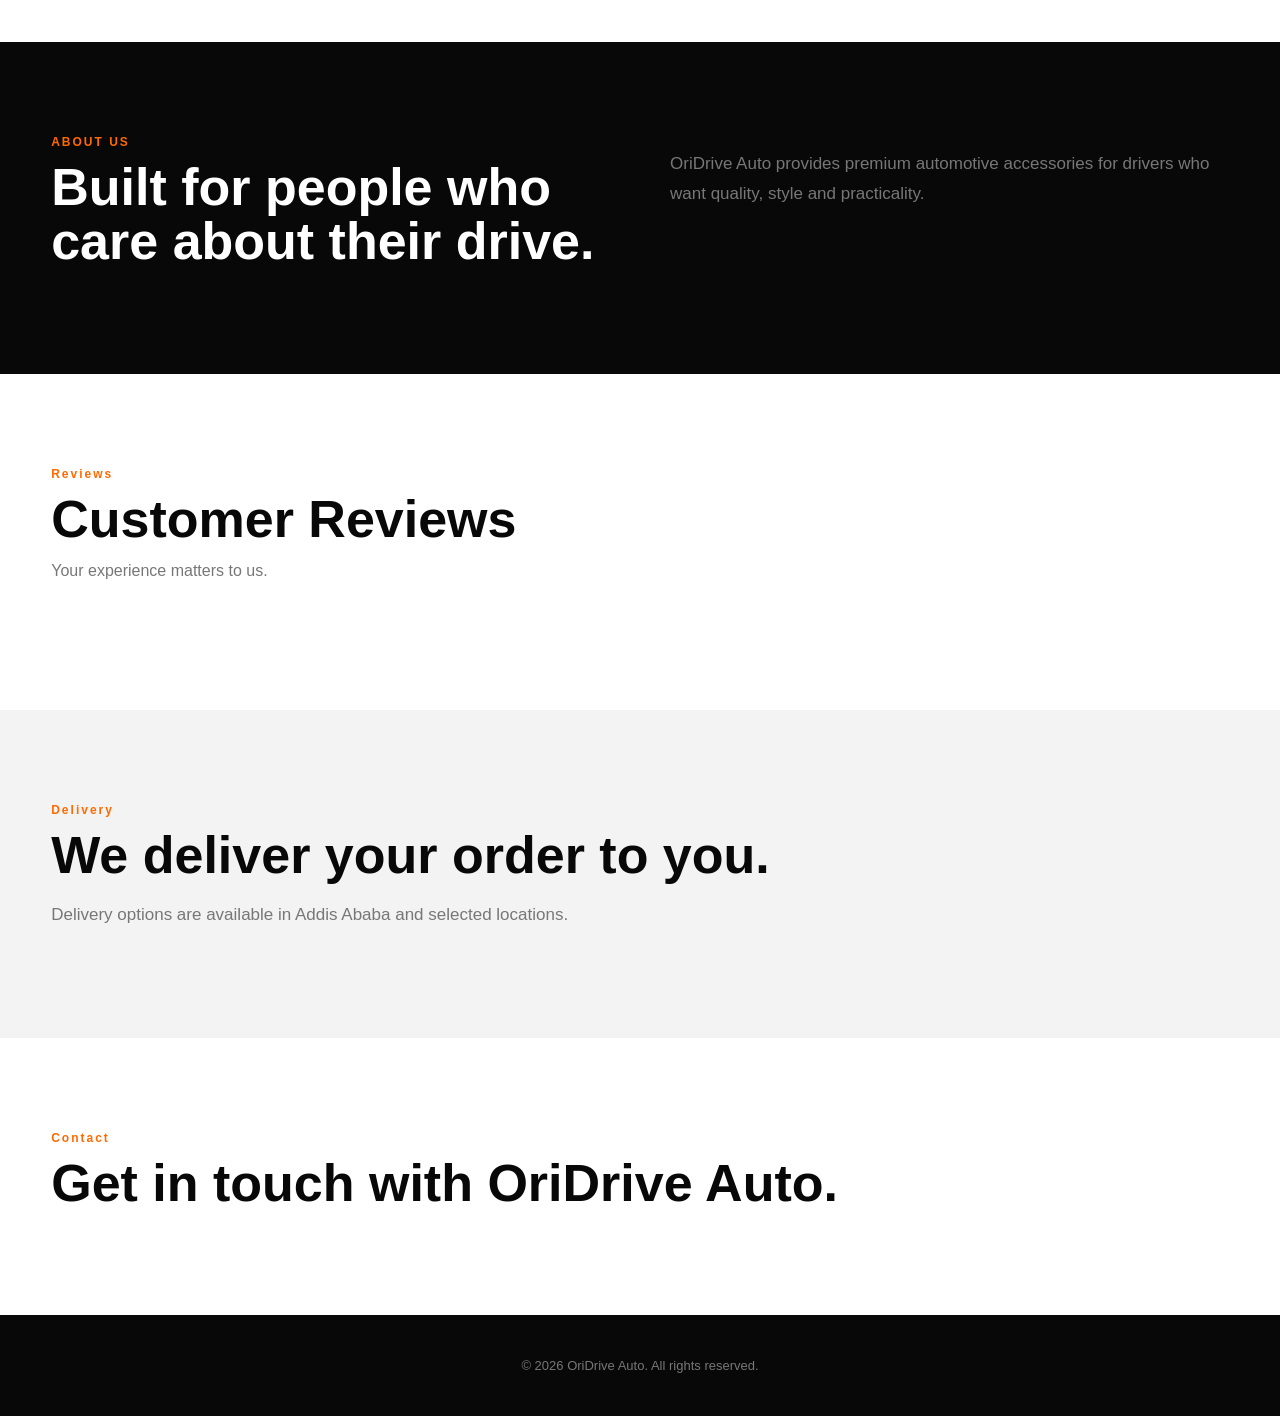
==== commit 8e732b1a: "Update index.html" ====
--- a/index.html
+++ b/index.html
@@ -29,7 +29,7 @@
         aria-label="Open settings"
     >
         <img
-            src="images/oridrive-logo.png"
+            src="images/images/238DFE22-C993-4670-8DEC-13A79928F5AA.png"
             alt="OriDrive Auto"
         >
     </button>
--- a/css/style.css
+++ b/css/style.css
@@ -1,1457 +1,116 @@
-/* =========================================
-   ORIDRIVE AUTO
-   MAIN STYLESHEET
-   ========================================= */
-
-
-/* =========================================
-   RESET
-   ========================================= */
-
-* {
-    margin: 0;
-    padding: 0;
-    box-sizing: border-box;
-}
-
-html {
-    scroll-behavior: smooth;
-}
-
-body {
-    font-family: Arial, Helvetica, sans-serif;
-    background: #ffffff;
-    color: #111111;
-    line-height: 1.6;
-}
-
-img {
-    max-width: 100%;
-    display: block;
-}
-
-a {
-    text-decoration: none;
-    color: inherit;
-}
-
-button {
-    font-family: inherit;
-}
-
-
-/* =========================================
-   VARIABLES
-   ========================================= */
+/* ================================= */
+/* ORIDRIVE AUTO GLOBAL */
+/* ================================= */
 
 :root {
-    --black: #0a0a0a;
+    --black: #080808;
     --dark: #111111;
-    --dark-gray: #1a1a1a;
+    --dark-gray: #1b1b1b;
     --gray: #777777;
     --light-gray: #f3f3f3;
     --white: #ffffff;
     --orange: #ff6a00;
     --orange-dark: #df5900;
-
-    --container: 1200px;
-}
-
-
-/* =========================================
-   GLOBAL
-   ========================================= */
+}
+
+* {
+    box-sizing: border-box;
+}
+
+html {
+    scroll-behavior: smooth;
+}
+
+body {
+    margin: 0;
+    font-family: Arial, Helvetica, sans-serif;
+    color: var(--black);
+    background: var(--white);
+}
+
+img {
+    max-width: 100%;
+}
+
+button,
+input {
+    font: inherit;
+}
 
 .container {
-    width: min(92%, var(--container));
+    width: min(1180px, 92%);
     margin: 0 auto;
 }
 
-section {
-    padding: 100px 0;
-}
-
-.eyebrow {
-    color: var(--orange);
-    font-size: 12px;
-    font-weight: 700;
-    letter-spacing: 2px;
-    margin-bottom: 18px;
-}
-
-.muted {
-    color: #aaaaaa;
-}
-
-
-/* =========================================
-   HEADER
-   ========================================= */
+
+/* ================================= */
+/* HEADER */
+/* ================================= */
 
 .header {
     position: sticky;
     top: 0;
-    z-index: 1000;
-    background: rgba(10, 10, 10, 0.96);
-    border-bottom: 1px solid #222222;
-}
-
-.header-content {
-    min-height: 78px;
-
+
+    z-index: 9000;
+
+    background: rgba(8, 8, 8, 0.96);
+
+    backdrop-filter: blur(12px);
+
+    border-bottom: 1px solid #222;
+}
+
+.header-inner {
+    min-height: 75px;
+
+    display: flex;
+
+    align-items: center;
+
+    justify-content: space-between;
+
+    gap: 30px;
+}
+
+.brand {
+    text-decoration: none;
+    color: white;
+}
+
+.brand-text {
+    font-size: 21px;
+    font-weight: 900;
+    letter-spacing: 1px;
+}
+
+.brand-text small {
+    color: var(--orange);
+    display: block;
+    font-size: 9px;
+    letter-spacing: 4px;
+    margin-top: 2px;
+}
+
+.nav {
     display: flex;
     align-items: center;
-    justify-content: space-between;
-
-    gap: 30px;
-}
-
-
-/* =========================================
-   LOGO
-   ========================================= */
-
-.logo {
-    display: inline-flex;
-    flex-direction: column;
-    line-height: 1;
-    font-weight: 800;
-    color: white;
-    width: 70px;
-    height: 70px;
-    object-fit: contain;
-}
-}
-
-.logo-main {
-    font-size: 21px;
-    letter-spacing: 1px;
-}
-
-.logo-main span {
+    gap: 22px;
+}
+
+.nav a {
+    color: #ddd;
+    text-decoration: none;
+    font-size: 14px;
+    transition: color 0.2s ease;
+}
+
+.nav a:hover {
     color: var(--orange);
 }
 
-.logo-sub {
-    font-size: 8px;
-    letter-spacing: 4px;
-    margin-top: 5px;
-    color: #aaaaaa;
-}
-
-
-/* =========================================
-   NAVIGATION
-   ========================================= */
-
-.navigation {
-    display: flex;
-    align-items: center;
-    gap: 30px;
-}
-
-.navigation a {
-    color: #cccccc;
-    font-size: 14px;
-    font-weight: 600;
-    transition: 0.25s ease;
-}
-
-.navigation a:hover,
-.navigation a.active {
-    color: var(--orange);
-}
-
-
-/* =========================================
-   CART BUTTON
-   ========================================= */
-
-.cart-button {
-    border: 1px solid #333333;
-    padding: 11px 17px;
-    border-radius: 999px;
-
-    color: white;
-    font-size: 14px;
-    font-weight: 700;
-
-    transition: 0.25s ease;
-}
-
-.cart-button:hover {
-    background: var(--orange);
-    border-color: var(--orange);
-}
-
-.cart-count {
-    display: inline-flex;
-
-    width: 20px;
-    height: 20px;
-
-    margin-left: 6px;
-
-    align-items: center;
-    justify-content: center;
-
-    border-radius: 50%;
-
-    background: var(--orange);
-    color: white;
-
-    font-size: 11px;
-}
-
-
-/* =========================================
-   HERO
-   ========================================= */
-
-.hero {
-    background:
-        radial-gradient(
-            circle at 75% 50%,
-            #2a170d 0%,
-            #111111 35%,
-            #080808 70%
-        );
-
-    color: white;
-
-    min-height: 720px;
-
-    display: flex;
-    align-items: center;
-
-    padding: 80px 0;
-}
-
-.hero-content {
-    display: grid;
-
-    grid-template-columns: 1fr 1fr;
-
-    align-items: center;
-
-    gap: 70px;
-}
-
-.hero h1 {
-    font-size: clamp(55px, 7vw, 100px);
-    line-height: 0.95;
-    letter-spacing: -5px;
-
-    margin-bottom: 30px;
-}
-
-.hero-description {
-    max-width: 500px;
-
-    color: #bdbdbd;
-
-    font-size: 17px;
-
-    margin-bottom: 35px;
-}
-
-
-/* =========================================
-   HERO BUTTONS
-   ========================================= */
-
-.hero-buttons {
-    display: flex;
-    flex-wrap: wrap;
-    gap: 14px;
-}
-
-.button {
-    display: inline-flex;
-
-    align-items: center;
-    justify-content: center;
-
-    min-height: 52px;
-
-    padding: 0 25px;
-
-    border-radius: 8px;
-
-    font-size: 14px;
-    font-weight: 700;
-
-    transition:
-        transform 0.25s ease,
-        background 0.25s ease,
-        border-color 0.25s ease;
-}
-
-.button:hover {
-    transform: translateY(-2px);
-}
-
-.button-primary {
-    background: var(--orange);
-    color: white;
-}
-
-.button-primary:hover {
-    background: var(--orange-dark);
-}
-
-.button-secondary {
-    border: 1px solid #444444;
-    color: white;
-}
-
-.button-secondary:hover {
-    border-color: var(--orange);
-    color: var(--orange);
-}
-
-
-/* =========================================
-   HERO IMAGE
-   ========================================= */
-
-.hero-image {
-    display: flex;
-    justify-content: center;
-}
-
-.hero-image-placeholder {
-    width: min(100%, 550px);
-    aspect-ratio: 1 / 0.78;
-
-    border-radius: 24px;
-
-    background:
-        linear-gradient(
-            145deg,
-            #262626,
-            #101010
-        );
-
-    border: 1px solid #333333;
-
-    display: flex;
-    flex-direction: column;
-
-    align-items: center;
-    justify-content: center;
-
-    color: #555555;
-
-    text-align: center;
-
-    box-shadow:
-        0 40px 100px rgba(0, 0, 0, 0.5);
-}
-
-.hero-image-placeholder span {
-    color: #777777;
-
-    font-size: 28px;
-
-    font-weight: 800;
-
-    letter-spacing: 4px;
-}
-
-.hero-image-placeholder small {
-    margin-top: 12px;
-
-    color: #555555;
-
-    letter-spacing: 2px;
-}
-
-
-/* =========================================
-   TRUST BAR
-   ========================================= */
-
-.trust-bar {
-    padding: 0;
-
-    background: var(--black);
-
-    border-top: 1px solid #222222;
-    border-bottom: 1px solid #222222;
-}
-
-.trust-grid {
-    display: grid;
-
-    grid-template-columns: repeat(4, 1fr);
-
-    border-left: 1px solid #222222;
-}
-
-.trust-item {
-    padding: 28px 25px;
-
-    border-right: 1px solid #222222;
-}
-
-.trust-item strong {
-    display: block;
-
-    color: white;
-
-    font-size: 14px;
-
-    margin-bottom: 5px;
-}
-
-.trust-item span {
-    color: #777777;
-
-    font-size: 12px;
-}
-
-
-/* =========================================
-   SECTION HEADINGS
-   ========================================= */
-
-.section-heading {
-    display: flex;
-
-    align-items: flex-end;
-    justify-content: space-between;
-
-    gap: 30px;
-
-    margin-bottom: 45px;
-}
-
-.section-heading h2 {
-    font-size: clamp(34px, 5vw, 55px);
-
-    line-height: 1;
-
-    letter-spacing: -2px;
-}
-
-.section-heading.centered {
-    display: block;
-
-    text-align: center;
-
-    max-width: 700px;
-
-    margin-left: auto;
-    margin-right: auto;
-}
-
-.section-heading.centered p:last-child {
-    color: #777777;
-
-    margin-top: 15px;
-}
-
-
-/* =========================================
-   VIEW ALL
-   ========================================= */
-
-.view-all,
-.text-link {
-    color: var(--orange);
-
-    font-size: 14px;
-
-    font-weight: 700;
-}
-
-.view-all:hover,
-.text-link:hover {
-    text-decoration: underline;
-}
-
-
-/* =========================================
-   PRODUCTS
-   ========================================= */
-
-.product-grid {
-    display: grid;
-
-    grid-template-columns: repeat(3, 1fr);
-
-    gap: 25px;
-}
-
-.product-card {
-    background: white;
-
-    border: 1px solid #e7e7e7;
-
-    border-radius: 16px;
-
-    overflow: hidden;
-
-    transition:
-        transform 0.3s ease,
-        box-shadow 0.3s ease;
-}
-
-.product-card:hover {
-    transform: translateY(-5px);
-
-    box-shadow:
-        0 20px 50px rgba(0, 0, 0, 0.08);
-}
-
-.product-image {
-    aspect-ratio: 1 / 0.82;
-
-    background: #f1f1f1;
-
-    display: flex;
-
-    align-items: center;
-    justify-content: center;
-
-    color: #999999;
-
-    font-size: 11px;
-
-    letter-spacing: 1px;
-}
-
-.product-info {
-    padding: 22px;
-}
-
-.product-category {
-    color: var(--orange);
-
-    font-size: 10px;
-
-    font-weight: 800;
-
-    letter-spacing: 1.5px;
-
-    margin-bottom: 9px;
-}
-
-.product-info h3 {
-    font-size: 19px;
-
-    line-height: 1.3;
-
-    margin-bottom: 22px;
-}
-
-.product-bottom {
-    display: flex;
-
-    align-items: center;
-    justify-content: space-between;
-
-    gap: 15px;
-}
-
-.product-bottom strong {
-    font-size: 17px;
-}
-
-.add-to-cart {
-    border: none;
-
-    background: var(--black);
-
-    color: white;
-
-    padding: 10px 15px;
-
-    border-radius: 7px;
-
-    font-weight: 700;
-
-    cursor: pointer;
-
-    transition: 0.25s ease;
-}
-
-.add-to-cart:hover {
-    background: var(--orange);
-}
-
-
-/* =========================================
-   BRAND SECTION
-   ========================================= */
-
-.brand-section {
-    background: #f5f5f5;
-}
-
-.brand-grid {
-    display: grid;
-
-    grid-template-columns: 1fr 1fr;
-
-    gap: 80px;
-
-    align-items: center;
-}
-
-.brand-image-placeholder {
-    aspect-ratio: 1 / 0.85;
-
-    border-radius: 20px;
-
-    background:
-        linear-gradient(
-            135deg,
-            #1b1b1b,
-            #303030
-        );
-
-    color: #555555;
-
-    display: flex;
-
-    align-items: center;
-    justify-content: center;
-
-    font-size: 45px;
-
-    font-weight: 800;
-
-    letter-spacing: 5px;
-}
-
-.brand-text h2 {
-    font-size: clamp(38px, 5vw, 62px);
-
-    line-height: 1;
-
-    letter-spacing: -3px;
-
-    margin-bottom: 25px;
-}
-
-.brand-text p {
-    color: #666666;
-
-    max-width: 550px;
-
-    margin-bottom: 18px;
-}
-
-.brand-text .text-link {
-    display: inline-block;
-
-    margin-top: 15px;
-}
-
-
-/* =========================================
-   REVIEWS
-   ========================================= */
-
-.reviews-preview {
-    background: white;
-}
-
-.review-grid {
-    display: grid;
-
-    grid-template-columns: repeat(3, 1fr);
-
-    gap: 22px;
-}
-
-.review-card {
-    padding: 30px;
-
-    border: 1px solid #e7e7e7;
-
-    border-radius: 15px;
-
-    background: white;
-}
-
-.stars {
-    color: var(--orange);
-
-    letter-spacing: 3px;
-
-    margin-bottom: 18px;
-}
-
-.review-card p {
-    color: #666666;
-
-    margin-bottom: 25px;
-}
-
-.review-card strong {
-    font-size: 14px;
-}
-
-.reviews-button {
-    text-align: center;
-
-    margin-top: 35px;
-}
-
-.reviews-button .button-secondary {
-    color: #111111;
-
-    border-color: #dddddd;
-}
-
-
-/* =========================================
-   CTA
-   ========================================= */
-
-.cta {
-    background: var(--black);
-
-    color: white;
-
-    text-align: center;
-
-    padding: 110px 0;
-}
-
-.cta h2 {
-    font-size: clamp(42px, 7vw, 78px);
-
-    line-height: 1;
-
-    letter-spacing: -4px;
-
-    margin-bottom: 20px;
-}
-
-.cta p:not(.eyebrow) {
-    color: #999999;
-
-    max-width: 550px;
-
-    margin: 0 auto 30px;
-}
-
-
-/* =========================================
-   FOOTER
-   ========================================= */
-
-.footer {
-    background: #080808;
-
-    color: white;
-
-    padding-top: 70px;
-}
-
-.footer-grid {
-    display: grid;
-
-    grid-template-columns: 2fr 1fr 1fr 1.3fr;
-
-    gap: 50px;
-
-    padding-bottom: 60px;
-}
-
-.footer-brand p {
-    color: #777777;
-
-    max-width: 300px;
-
-    margin-top: 20px;
-}
-
-.footer-column {
-    display: flex;
-
-    flex-direction: column;
-
-    gap: 12px;
-}
-
-.footer-column h4 {
-    font-size: 13px;
-
-    color: white;
-
-    margin-bottom: 8px;
-}
-
-.footer-column a,
-.footer-column p {
-    color: #777777;
-
-    font-size: 13px;
-}
-
-.footer-column a:hover {
-    color: var(--orange);
-}
-
-.footer-bottom {
-    min-height: 70px;
-
-    border-top: 1px solid #222222;
-
-    display: flex;
-
-    align-items: center;
-    justify-content: space-between;
-
-    color: #555555;
-
-    font-size: 12px;
-}
-
-
-/* =========================================
-   RESPONSIVE
-   ========================================= */
-
-@media (max-width: 900px) {
-
-    .navigation {
-        display: none;
-    }
-
-    .hero-content {
-        grid-template-columns: 1fr;
-
-        gap: 50px;
-    }
-
-    .hero {
-        min-height: auto;
-    }
-
-    .hero h1 {
-        font-size: clamp(52px, 15vw, 85px);
-    }
-
-    .trust-grid {
-        grid-template-columns: repeat(2, 1fr);
-    }
-
-    .product-grid {
-        grid-template-columns: repeat(2, 1fr);
-    }
-
-    .brand-grid {
-        grid-template-columns: 1fr;
-
-        gap: 50px;
-    }
-
-    .review-grid {
-        grid-template-columns: 1fr;
-    }
-
-    .footer-grid {
-        grid-template-columns: repeat(2, 1fr);
-    }
-}
-
-
-/* =========================================
-   MOBILE
-   ========================================= */
-
-@media (max-width: 600px) {
-
-    section {
-        padding: 70px 0;
-    }
-
-    .header-content {
-        min-height: 70px;
-    }
-
-    .cart-button {
-        padding: 9px 12px;
-
-        font-size: 12px;
-    }
-
-    .hero {
-        padding: 70px 0;
-    }
-
-    .hero h1 {
-        letter-spacing: -3px;
-
-        margin-bottom: 22px;
-    }
-
-    .hero-description {
-        font-size: 15px;
-    }
-
-    .hero-buttons {
-        flex-direction: column;
-    }
-
-    .hero-buttons .button {
-        width: 100%;
-    }
-
-    .hero-image-placeholder {
-        border-radius: 16px;
-    }
-
-    .hero-image-placeholder span {
-        font-size: 20px;
-    }
-
-    .trust-grid {
-        grid-template-columns: 1fr 1fr;
-    }
-
-    .trust-item {
-        padding: 20px 15px;
-    }
-
-    .section-heading {
-        align-items: flex-start;
-
-        flex-direction: column;
-
-        margin-bottom: 30px;
-    }
-
-    .section-heading h2 {
-        letter-spacing: -1.5px;
-    }
-
-    .product-grid {
-        grid-template-columns: 1fr;
-    }
-
-    .brand-text h2 {
-        letter-spacing: -2px;
-    }
-
-    .footer-grid {
-        grid-template-columns: 1fr;
-
-        gap: 35px;
-    }
-
-    .footer-bottom {
-        flex-direction: column;
-
-        justify-content: center;
-
-        gap: 5px;
-
-        text-align: center;
-
-        padding: 20px 0;
-    }
-}
-/* =========================================
-   SHOP PAGE
-   ========================================= */
-
-
-/* SHOP HERO */
-
-.shop-hero {
-    background:
-        radial-gradient(
-            circle at 75% 50%,
-            #2a170d 0%,
-            #111111 38%,
-            #080808 75%
-        );
-
-    color: white;
-
-    padding: 90px 0;
-}
-
-.shop-hero h1 {
-    font-size: clamp(45px, 7vw, 78px);
-
-    line-height: 1;
-
-    letter-spacing: -3px;
-
-    margin-bottom: 20px;
-}
-
-.shop-hero p:not(.eyebrow) {
-    color: #999999;
-
-    font-size: 17px;
-
-    max-width: 550px;
-}
-
-
-/* SHOP SECTION */
-
-.shop-section {
-    background: #ffffff;
-}
-
-
-/* SHOP CONTROLS */
-
-.shop-controls {
-    display: flex;
-
-    align-items: center;
-    justify-content: space-between;
-
-    gap: 25px;
-
-    margin-bottom: 45px;
-}
-
-
-/* SEARCH */
-
-.search-box {
-    flex: 1;
-
-    max-width: 400px;
-}
-
-.search-box input {
-    width: 100%;
-
-    height: 50px;
-
-    padding: 0 18px;
-
-    border: 1px solid #dddddd;
-
-    border-radius: 8px;
-
-    background: #ffffff;
-
-    color: #111111;
-
-    font-size: 14px;
-
-    outline: none;
-
-    transition:
-        border-color 0.25s ease,
-        box-shadow 0.25s ease;
-}
-
-.search-box input::placeholder {
-    color: #999999;
-}
-
-.search-box input:focus {
-    border-color: var(--orange);
-
-    box-shadow:
-        0 0 0 3px rgba(255, 106, 0, 0.1);
-}
-
-
-/* CATEGORY BUTTONS */
-
-.category-buttons {
-    display: flex;
-
-    flex-wrap: wrap;
-
-    justify-content: flex-end;
-
-    gap: 8px;
-}
-
-.category-button {
-    border: 1px solid #dddddd;
-
-    background: white;
-
-    color: #555555;
-
-    padding: 10px 15px;
-
-    border-radius: 999px;
-
-    font-size: 12px;
-
-    font-weight: 700;
-
-    cursor: pointer;
-
-    transition:
-        background 0.25s ease,
-        color 0.25s ease,
-        border-color 0.25s ease;
-}
-
-.category-button:hover {
-    border-color: var(--orange);
-
-    color: var(--orange);
-}
-
-.category-button.active {
-    background: var(--black);
-
-    border-color: var(--black);
-
-    color: white;
-}
-
-
-/* SHOP PRODUCT GRID */
-
-.shop-products {
-    grid-template-columns:
-        repeat(3, 1fr);
-}
-
-
-/* NO PRODUCTS */
-
-.no-products {
-    padding: 60px 20px;
-
-    text-align: center;
-
-    color: #777777;
-
-    font-size: 15px;
-}
-
-
-/* =========================================
-   CART MESSAGE
-   ========================================= */
-
-.cart-message {
-    position: fixed;
-
-    left: 50%;
-
-    bottom: 30px;
-
-    transform:
-        translate(-50%, 30px);
-
-    z-index: 2000;
-
-    background: var(--black);
-
-    color: white;
-
-    padding: 14px 20px;
-
-    border-radius: 8px;
-
-    font-size: 13px;
-
-    font-weight: 600;
-
-    opacity: 0;
-
-    pointer-events: none;
-
-    transition:
-        opacity 0.25s ease,
-        transform 0.25s ease;
-
-    box-shadow:
-        0 15px 40px rgba(0, 0, 0, 0.2);
-}
-
-.cart-message.show {
-    opacity: 1;
-
-    transform:
-        translate(-50%, 0);
-}
-
-
-/* =========================================
-   MOBILE SHOP
-   ========================================= */
-
-@media (max-width: 900px) {
-
-    .shop-controls {
-        flex-direction: column;
-
-        align-items: stretch;
-    }
-
-    .search-box {
-        max-width: none;
-    }
-
-    .category-buttons {
-        justify-content: flex-start;
-    }
-
-}
-
-
-@media (max-width: 600px) {
-
-    .shop-hero {
-        padding: 70px 0;
-    }
-
-    .shop-hero h1 {
-        letter-spacing: -2px;
-    }
-
-    .category-buttons {
-        display: grid;
-
-        grid-template-columns:
-            repeat(2, 1fr);
-
-        width: 100%;
-    }
-
-    .category-button {
-        width: 100%;
-
-        border-radius: 7px;
-    }
-
-    .shop-products {
-        grid-template-columns: 1fr;
-    }
-
-    .cart-message {
-        width: calc(100% - 30px);
-
-        text-align: center;
-
-        bottom: 20px;
-    }
-
-}
-/* ============================= */
-/* SETTINGS PAGE */
-/* ============================= */
-
-.settings-page {
-    min-height: 80vh;
-    padding: 100px 0 70px;
-    background: var(--light-gray);
-}
-
-.settings-header {
-    margin-bottom: 35px;
-}
-
-.settings-label {
-    color: var(--orange);
-    font-size: 13px;
-    font-weight: 700;
-    letter-spacing: 2px;
-}
-
-.settings-header h1 {
-    font-size: 42px;
-    margin: 8px 0;
-    color: var(--black);
-}
-
-.settings-header p {
-    color: var(--gray);
-    margin: 0;
-}
-
-
-/* Settings card */
-
-.settings-card {
-    background: var(--white);
-    border-radius: 18px;
-    padding: 30px;
-    margin-bottom: 25px;
-    box-shadow: 0 8px 30px rgba(0, 0, 0, 0.06);
-}
-
-.settings-card-header {
-    margin-bottom: 25px;
-}
-
-.settings-card h2 {
-    margin: 0 0 8px;
-    font-size: 21px;
-    color: var(--black);
-}
-
-.settings-card p {
-    margin: 0;
-    color: var(--gray);
-}
-
-
-/* Language options */
-
-.language-options {
-    display: flex;
-    flex-direction: column;
-    gap: 12px;
-}
-
-.language-option {
-    width: 100%;
-    display: flex;
-    align-items: center;
-    gap: 15px;
-
-    padding: 17px 18px;
-
-    border: 1px solid #e5e5e5;
-    border-radius: 12px;
-
-    background: white;
-    cursor: pointer;
-
-    text-align: left;
-
-    transition: all 0.2s ease;
-}
-
-.language-option:hover {
-    border-color: var(--orange);
-}
-
-.language-option.active {
-    border: 2px solid var(--orange);
-    background: #fff7f0;
-}
-
-.language-flag {
-    font-size: 25px;
-}
-
-.language-option strong {
-    display: block;
-    color: var(--black);
-    font-size: 16px;
-}
-
-.language-option small {
-    display: block;
-    color: var(--gray);
-    margin-top: 3px;
-}
-
-.language-check {
-    margin-left: auto;
-
-    width: 23px;
-    height: 23px;
-
-    display: flex;
-    align-items: center;
-    justify-content: center;
-
-    border-radius: 50%;
-
-    background: var(--orange);
-    color: white;
-
-    font-size: 13px;
-
-    opacity: 0;
-}
-
-.language-option.active .language-check {
-    opacity: 1;
-}
-
-
-/* Website information */
-
-.settings-info {
-    display: flex;
-    flex-direction: column;
-}
-
-.settings-info-row {
-    display: flex;
-    justify-content: space-between;
-    align-items: center;
-
-    padding: 16px 0;
-
-    border-bottom: 1px solid #eeeeee;
-}
-
-.settings-info-row:last-child {
-    border-bottom: none;
-}
-
-.settings-info-row span {
-    color: var(--gray);
-}
-
-.settings-info-row strong {
-    color: var(--black);
-}
-
-
-/* Back button */
-
-.settings-back {
-    display: inline-block;
-
-    margin-top: 5px;
-
-    color: var(--orange);
-    font-weight: 700;
-
-    text-decoration: none;
-}
-
-.settings-back:hover {
-    text-decoration: underline;
-}
-
-
-/* Mobile */
-
-@media (max-width: 600px) {
-
-    .settings-page {
-        padding: 80px 0 50px;
-    }
-
-    .settings-header h1 {
-        font-size: 34px;
-    }
-
-    .settings-card {
-        padding: 22px;
-        border-radius: 15px;
-    }
-
-    .settings-info-row {
-        align-items: flex-start;
-        gap: 15px;
-    }
-
-}
-/* ================================= */
-/* FLOATING LOGO SETTINGS BUTTON */
+
+/* ================================= */
+/* FLOATING LOGO */
 /* ================================= */
 
 .floating-settings {
@@ -1466,13 +125,12 @@
     padding: 0;
 
     border: none;
-    border-radius: 50%;
 
     background: transparent;
 
     cursor: pointer;
 
-    z-index: 10000;
+    z-index: 20000;
 
     transition:
         transform 0.25s ease,
@@ -1493,7 +151,7 @@
 }
 
 .floating-settings:active {
-    transform: scale(0.92);
+    transform: scale(0.9);
 }
 
 
@@ -1506,7 +164,7 @@
 
     inset: 0;
 
-    background: rgba(0, 0, 0, 0.65);
+    background: rgba(0, 0, 0, 0.7);
 
     backdrop-filter: blur(8px);
 
@@ -1517,9 +175,10 @@
 
     padding: 20px;
 
-    z-index: 99999;
+    z-index: 30000;
 
     opacity: 0;
+
     visibility: hidden;
 
     transition:
@@ -1527,52 +186,48 @@
         visibility 0.3s ease;
 }
 
-
-/* Open state */
-
 .settings-overlay.active {
     opacity: 1;
+
     visibility: visible;
 }
 
 
 /* ================================= */
-/* POPUP */
+/* SETTINGS POPUP */
 /* ================================= */
 
 .settings-popup {
     position: relative;
 
     width: 100%;
+
     max-width: 430px;
 
-    background: #111111;
-
-    color: #ffffff;
-
-    border: 1px solid rgba(255, 106, 0, 0.35);
+    background: var(--dark);
+
+    color: white;
+
+    border: 1px solid rgba(255, 106, 0, 0.4);
 
     border-radius: 24px;
 
     padding: 35px;
 
     box-shadow:
-        0 30px 80px rgba(0, 0, 0, 0.5),
-        0 0 40px rgba(255, 106, 0, 0.08);
+        0 30px 80px rgba(0, 0, 0, 0.6),
+        0 0 50px rgba(255, 106, 0, 0.08);
 
     transform:
-        translateY(40px)
-        scale(0.85);
+        translateY(45px)
+        scale(0.82);
 
     opacity: 0;
 
     transition:
-        transform 0.45s cubic-bezier(.16,1,.3,1),
+        transform 0.45s cubic-bezier(.16, 1, .3, 1),
         opacity 0.3s ease;
 }
-
-
-/* Popup animation */
 
 .settings-overlay.active .settings-popup {
     transform:
@@ -1584,29 +239,27 @@
 
 
 /* ================================= */
-/* CLOSE BUTTON */
+/* CLOSE */
 /* ================================= */
 
 .settings-close {
     position: absolute;
 
     top: 15px;
-    right: 17px;
-
-    width: 36px;
-    height: 36px;
+    right: 16px;
+
+    width: 37px;
+    height: 37px;
 
     border: none;
 
     border-radius: 50%;
 
-    background: #222222;
-
-    color: #ffffff;
+    background: #222;
+
+    color: white;
 
     font-size: 25px;
-
-    line-height: 1;
 
     cursor: pointer;
 
@@ -1627,16 +280,10 @@
 /* ================================= */
 
 .settings-popup-logo {
-    width: 75px;
-    height: 75px;
+    width: 78px;
+    height: 78px;
 
     margin-bottom: 18px;
-
-    border-radius: 50%;
-
-    overflow: hidden;
-
-    animation: settingsLogoPulse 2s infinite;
 }
 
 .settings-popup-logo img {
@@ -1644,10 +291,11 @@
     height: 100%;
 
     object-fit: contain;
-}
-
-
-@keyframes settingsLogoPulse {
+
+    animation: logoPulse 2.5s infinite;
+}
+
+@keyframes logoPulse {
 
     0%,
     100% {
@@ -1661,32 +309,25 @@
 
 
 /* ================================= */
-/* TEXT */
+/* SETTINGS TEXT */
 /* ================================= */
 
 .settings-popup h2 {
     margin: 0;
 
     font-size: 30px;
-
-    color: #ffffff;
 }
 
 .settings-description {
+    color: #999;
+
+    line-height: 1.5;
+
     margin: 8px 0 28px;
-
-    color: #999999;
-
-    line-height: 1.5;
-}
-
-
-/* ================================= */
-/* SETTING SECTION */
-/* ================================= */
+}
 
 .setting-section {
-    border-top: 1px solid #2a2a2a;
+    border-top: 1px solid #292929;
 
     padding-top: 22px;
 }
@@ -1695,16 +336,14 @@
     margin: 0 0 15px;
 
     font-size: 17px;
-
-    color: #ffffff;
-}
-
-
-/* ================================= */
-/* LANGUAGE BUTTONS */
-/* ================================= */
-
-.settings-popup .language-options {
+}
+
+
+/* ================================= */
+/* LANGUAGE */
+/* ================================= */
+
+.language-options {
     display: flex;
 
     flex-direction: column;
@@ -1712,7 +351,7 @@
     gap: 10px;
 }
 
-.settings-popup .language-option {
+.language-option {
     width: 100%;
 
     display: flex;
@@ -1723,17 +362,17 @@
 
     padding: 15px 17px;
 
-    border: 1px solid #2d2d2d;
+    border: 1px solid #303030;
 
     border-radius: 12px;
 
     background: #191919;
 
-    color: #ffffff;
-
-    font-size: 15px;
+    color: white;
 
     cursor: pointer;
+
+    text-align: left;
 
     transition:
         border-color 0.2s ease,
@@ -1741,26 +380,549 @@
         transform 0.2s ease;
 }
 
-.settings-popup .language-option:hover {
+.language-option:hover {
     border-color: var(--orange);
 
     transform: translateX(3px);
 }
 
-.settings-popup .language-option span {
+.language-check {
+    color: var(--orange);
+
+    font-weight: bold;
+
     opacity: 0;
+}
+
+.language-option.active {
+    border-color: var(--orange);
+
+    background: rgba(255, 106, 0, 0.08);
+}
+
+.language-option.active .language-check {
+    opacity: 1;
+}
+
+
+/* ================================= */
+/* HERO */
+/* ================================= */
+
+.hero {
+    min-height: 650px;
+
+    display: flex;
+
+    align-items: center;
+
+    background:
+        radial-gradient(
+            circle at 75% 50%,
+            rgba(255, 106, 0, 0.12),
+            transparent 35%
+        ),
+        var(--black);
+
+    color: white;
+}
+
+.hero-content {
+    padding: 100px 0;
+}
+
+.hero-label,
+.section-label {
     color: var(--orange);
-    font-weight: bold;
-}
-
-.settings-popup .language-option.active {
+
+    font-size: 12px;
+
+    font-weight: 800;
+
+    letter-spacing: 2px;
+}
+
+.hero h1 {
+    max-width: 750px;
+
+    font-size: clamp(48px, 8vw, 86px);
+
+    line-height: 0.98;
+
+    margin: 18px 0;
+
+    letter-spacing: -3px;
+}
+
+.hero p {
+    max-width: 600px;
+
+    color: #aaa;
+
+    font-size: 19px;
+
+    line-height: 1.6;
+}
+
+.hero-buttons {
+    display: flex;
+
+    gap: 12px;
+
+    margin-top: 35px;
+}
+
+
+/* ================================= */
+/* BUTTONS */
+/* ================================= */
+
+.btn {
+    display: inline-block;
+
+    padding: 15px 24px;
+
+    border-radius: 10px;
+
+    text-decoration: none;
+
+    font-weight: 700;
+
+    transition:
+        transform 0.2s ease,
+        background 0.2s ease;
+}
+
+.btn:hover {
+    transform: translateY(-2px);
+}
+
+.btn-primary {
+    background: var(--orange);
+
+    color: white;
+}
+
+.btn-primary:hover {
+    background: var(--orange-dark);
+}
+
+.btn-secondary {
+    border: 1px solid #444;
+
+    color: white;
+}
+
+
+/* ================================= */
+/* TRUST */
+/* ================================= */
+
+.trust-bar {
+    background: var(--light-gray);
+
+    padding: 22px 0;
+}
+
+.trust-grid {
+    display: grid;
+
+    grid-template-columns:
+        repeat(4, 1fr);
+
+    gap: 20px;
+}
+
+.trust-item {
+    display: flex;
+
+    align-items: center;
+
+    gap: 10px;
+
+    font-size: 14px;
+}
+
+.trust-item strong {
+    color: var(--orange);
+}
+
+
+/* ================================= */
+/* SECTIONS */
+/* ================================= */
+
+.section {
+    padding: 90px 0;
+}
+
+.section-heading {
+    margin-bottom: 40px;
+}
+
+.section-heading h2,
+.about-section h2,
+.delivery-section h2,
+.contact-section h2 {
+    font-size: clamp(32px, 5vw, 52px);
+
+    line-height: 1.05;
+
+    margin: 10px 0 15px;
+}
+
+.section-heading p {
+    color: var(--gray);
+}
+
+
+/* ================================= */
+/* PRODUCTS */
+/* ================================= */
+
+.product-grid,
+.shop-products {
+    display: grid;
+
+    grid-template-columns:
+        repeat(3, 1fr);
+
+    gap: 22px;
+}
+
+.product-card {
+    overflow: hidden;
+
+    background: white;
+
+    border: 1px solid #e7e7e7;
+
+    border-radius: 18px;
+
+    transition:
+        transform 0.25s ease,
+        box-shadow 0.25s ease;
+}
+
+.product-card:hover {
+    transform: translateY(-5px);
+
+    box-shadow:
+        0 20px 45px rgba(0, 0, 0, 0.1);
+}
+
+.product-image {
+    height: 280px;
+
+    overflow: hidden;
+
+    background: #f3f3f3;
+}
+
+.product-image img {
+    width: 100%;
+
+    height: 100%;
+
+    object-fit: cover;
+
+    display: block;
+
+    transition:
+        transform 0.3s ease;
+}
+
+.product-card:hover
+.product-image img {
+    transform: scale(1.04);
+}
+
+.product-info {
+    padding: 22px;
+}
+
+.product-category {
+    color: var(--orange);
+
+    font-size: 11px;
+
+    font-weight: 800;
+
+    letter-spacing: 1px;
+
+    text-transform: uppercase;
+}
+
+.product-info h3 {
+    font-size: 19px;
+
+    margin: 10px 0 20px;
+}
+
+.product-bottom {
+    display: flex;
+
+    align-items: center;
+
+    justify-content: space-between;
+}
+
+.product-bottom strong {
+    font-size: 18px;
+}
+
+.add-to-cart {
+    width: 40px;
+    height: 40px;
+
+    border: none;
+
+    border-radius: 50%;
+
+    background: var(--orange);
+
+    color: white;
+
+    font-size: 24px;
+
+    cursor: pointer;
+
+    transition:
+        transform 0.2s ease,
+        background 0.2s ease;
+}
+
+.add-to-cart:hover {
+    transform: scale(1.08);
+
+    background: var(--orange-dark);
+}
+
+.center-button {
+    text-align: center;
+
+    margin-top: 35px;
+}
+
+
+/* ================================= */
+/* ABOUT / DELIVERY / CONTACT */
+/* ================================= */
+
+.about-section {
+    background: var(--black);
+
+    color: white;
+}
+
+.about-grid {
+    display: grid;
+
+    grid-template-columns:
+        1fr 1fr;
+
+    gap: 60px;
+}
+
+.about-grid p,
+.delivery-section p,
+.contact-section p {
+    color: var(--gray);
+
+    line-height: 1.8;
+
+    font-size: 17px;
+}
+
+.delivery-section {
+    background: var(--light-gray);
+}
+
+
+/* ================================= */
+/* SHOP HERO */
+/* ================================= */
+
+.shop-hero {
+    padding: 100px 0 70px;
+
+    background: var(--black);
+
+    color: white;
+}
+
+.shop-hero h1 {
+    font-size: clamp(40px, 7vw, 70px);
+
+    margin: 15px 0;
+}
+
+.shop-hero p {
+    color: #999;
+
+    font-size: 18px;
+}
+
+
+/* ================================= */
+/* SHOP CONTROLS */
+/* ================================= */
+
+.shop-section {
+    padding: 60px 0 100px;
+
+    background: #fafafa;
+}
+
+.shop-controls {
+    margin-bottom: 35px;
+}
+
+.search-box {
+    margin-bottom: 18px;
+}
+
+.search-box input {
+    width: 100%;
+
+    padding: 16px 18px;
+
+    border: 1px solid #ddd;
+
+    border-radius: 12px;
+
+    outline: none;
+
+    background: white;
+}
+
+.search-box input:focus {
     border-color: var(--orange);
-
-    background: rgba(255, 106, 0, 0.08);
-}
-
-.settings-popup .language-option.active span {
+}
+
+.category-buttons {
+    display: flex;
+
+    flex-wrap: wrap;
+
+    gap: 10px;
+}
+
+.category-button {
+    padding: 10px 16px;
+
+    border: 1px solid #ddd;
+
+    border-radius: 999px;
+
+    background: white;
+
+    cursor: pointer;
+
+    transition:
+        background 0.2s ease,
+        color 0.2s ease,
+        border-color 0.2s ease;
+}
+
+.category-button:hover,
+.category-button.active {
+    background: var(--orange);
+
+    border-color: var(--orange);
+
+    color: white;
+}
+
+.no-products {
+    padding: 60px 20px;
+
+    text-align: center;
+}
+
+.no-products p {
+    color: var(--gray);
+}
+
+
+/* ================================= */
+/* CART MESSAGE */
+/* ================================= */
+
+.cart-message {
+    position: fixed;
+
+    left: 50%;
+
+    bottom: 25px;
+
+    transform:
+        translate(-50%, 30px);
+
+    padding: 14px 22px;
+
+    background: var(--black);
+
+    color: white;
+
+    border-radius: 10px;
+
+    z-index: 50000;
+
+    opacity: 0;
+
+    pointer-events: none;
+
+    transition:
+        opacity 0.25s ease,
+        transform 0.25s ease;
+}
+
+.cart-message.show {
     opacity: 1;
+
+    transform:
+        translate(-50%, 0);
+}
+
+
+/* ================================= */
+/* FOOTER */
+/* ================================= */
+
+.footer {
+    padding: 30px 0;
+
+    background: var(--black);
+
+    color: #777;
+
+    text-align: center;
+
+    font-size: 13px;
+}
+
+
+/* ================================= */
+/* RTL ARABIC */
+/* ================================= */
+
+html[dir="rtl"] {
+    direction: rtl;
+}
+
+html[dir="rtl"] .nav {
+    direction: rtl;
+}
+
+html[dir="rtl"] .language-option {
+    text-align: right;
+}
+
+html[dir="rtl"] .settings-close {
+    right: auto;
+
+    left: 16px;
 }
 
 
@@ -1768,14 +930,98 @@
 /* MOBILE */
 /* ================================= */
 
+@media (max-width: 900px) {
+
+    .nav {
+        gap: 12px;
+    }
+
+    .nav a {
+        font-size: 12px;
+    }
+
+    .product-grid,
+    .shop-products {
+        grid-template-columns:
+            repeat(2, 1fr);
+    }
+
+    .trust-grid {
+        grid-template-columns:
+            repeat(2, 1fr);
+    }
+
+    .about-grid {
+        grid-template-columns: 1fr;
+
+        gap: 20px;
+    }
+}
+
+
 @media (max-width: 600px) {
+
+    .header {
+        position: relative;
+    }
+
+    .header-inner {
+        min-height: 70px;
+
+        align-items: flex-start;
+
+        padding: 15px 0;
+    }
+
+    .nav {
+        display: none;
+    }
 
     .floating-settings {
         width: 52px;
         height: 52px;
 
-        top: 10px;
+        top: 9px;
         right: 10px;
+    }
+
+    .hero {
+        min-height: 600px;
+    }
+
+    .hero-content {
+        padding: 80px 0;
+    }
+
+    .hero h1 {
+        letter-spacing: -2px;
+    }
+
+    .hero-buttons {
+        flex-direction: column;
+
+        align-items: stretch;
+    }
+
+    .btn {
+        text-align: center;
+    }
+
+    .trust-grid {
+        grid-template-columns: 1fr;
+    }
+
+    .product-grid,
+    .shop-products {
+        grid-template-columns: 1fr;
+    }
+
+    .product-image {
+        height: 240px;
+    }
+
+    .section {
+        padding: 65px 0;
     }
 
     .settings-popup {
@@ -1788,4 +1034,8 @@
         font-size: 26px;
     }
 
-}
+    .shop-hero {
+        padding: 75px 0 55px;
+    }
+
+}
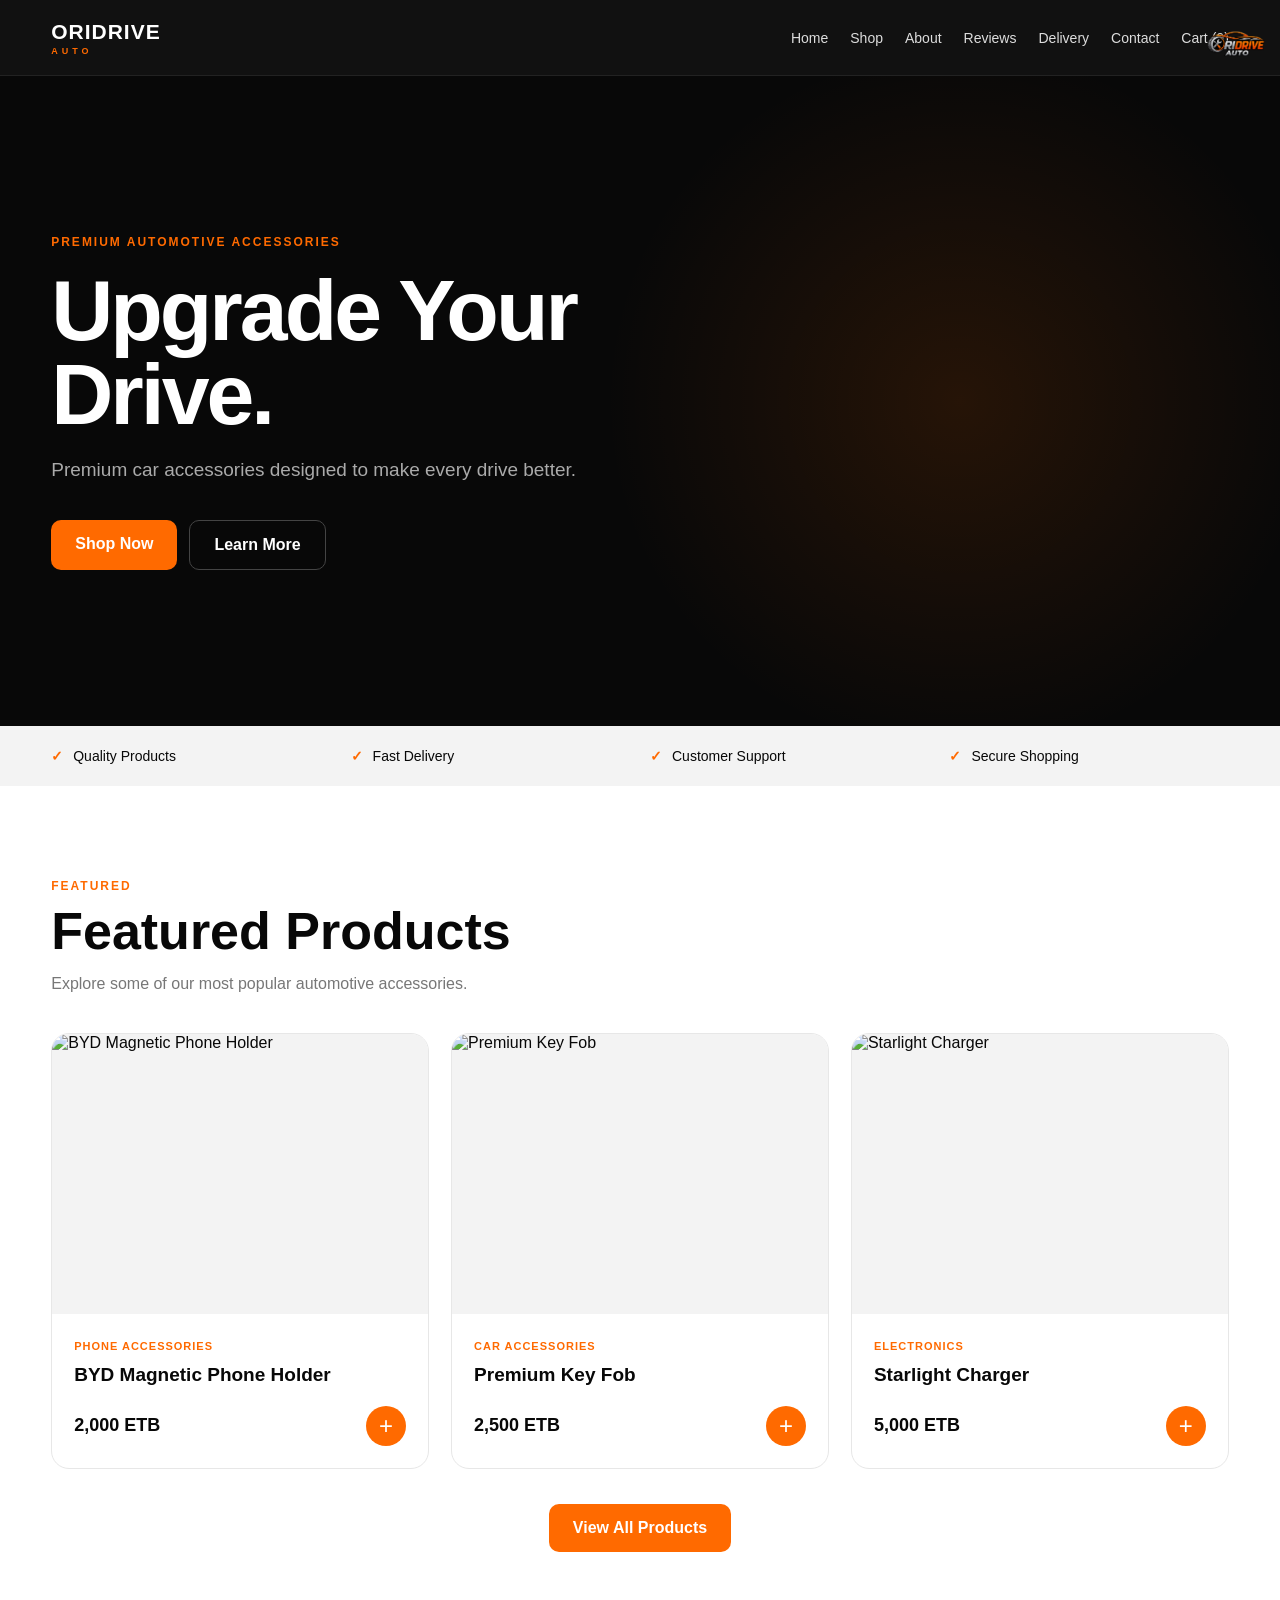
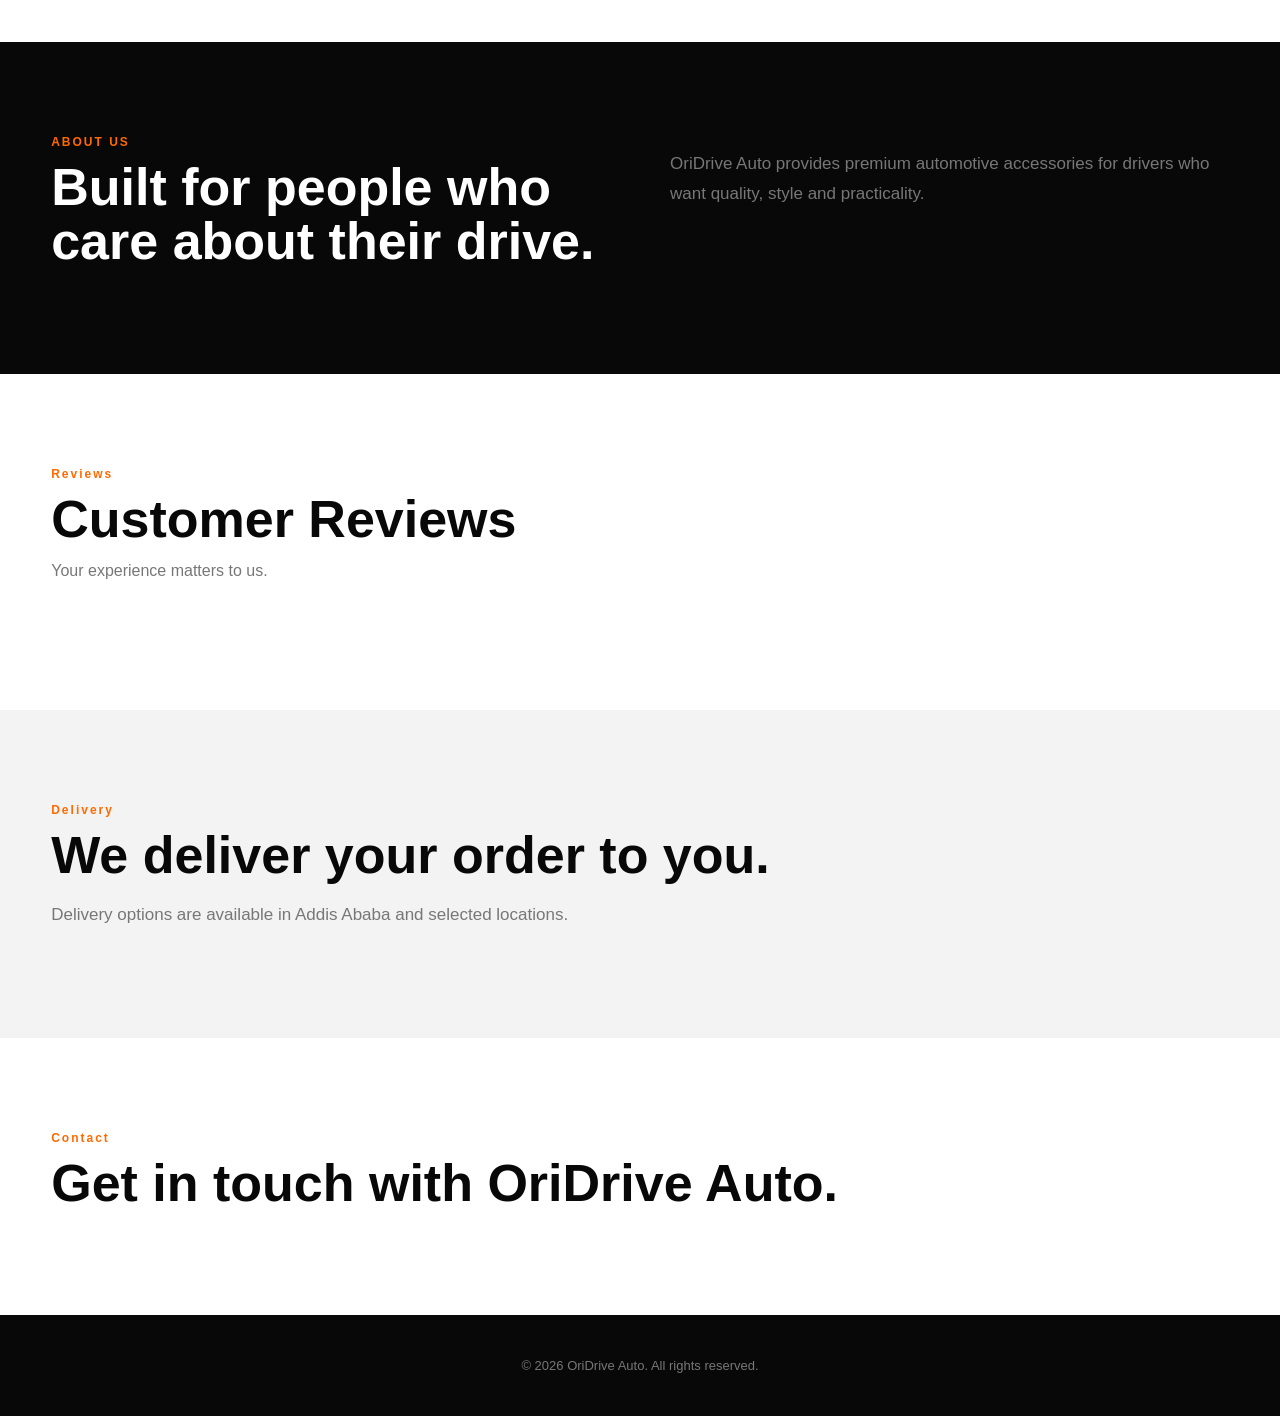
==== commit 4e33deee: "Update index.html" ====
--- a/index.html
+++ b/index.html
@@ -29,7 +29,7 @@
         aria-label="Open settings"
     >
         <img
-            src="images/images/238DFE22-C993-4670-8DEC-13A79928F5AA.png"
+            src="images/238DFE22-C993-4670-8DEC-13A79928F5AA.png"
             alt="OriDrive Auto"
         >
     </button>
@@ -57,7 +57,7 @@
             <div class="settings-popup-logo">
 
                 <img
-                    src="images/oridrive-logo.png"
+                    src="images/238DFE22-C993-4670-8DEC-13A79928F5AA.png"
                     alt="OriDrive Auto"
                 >
 
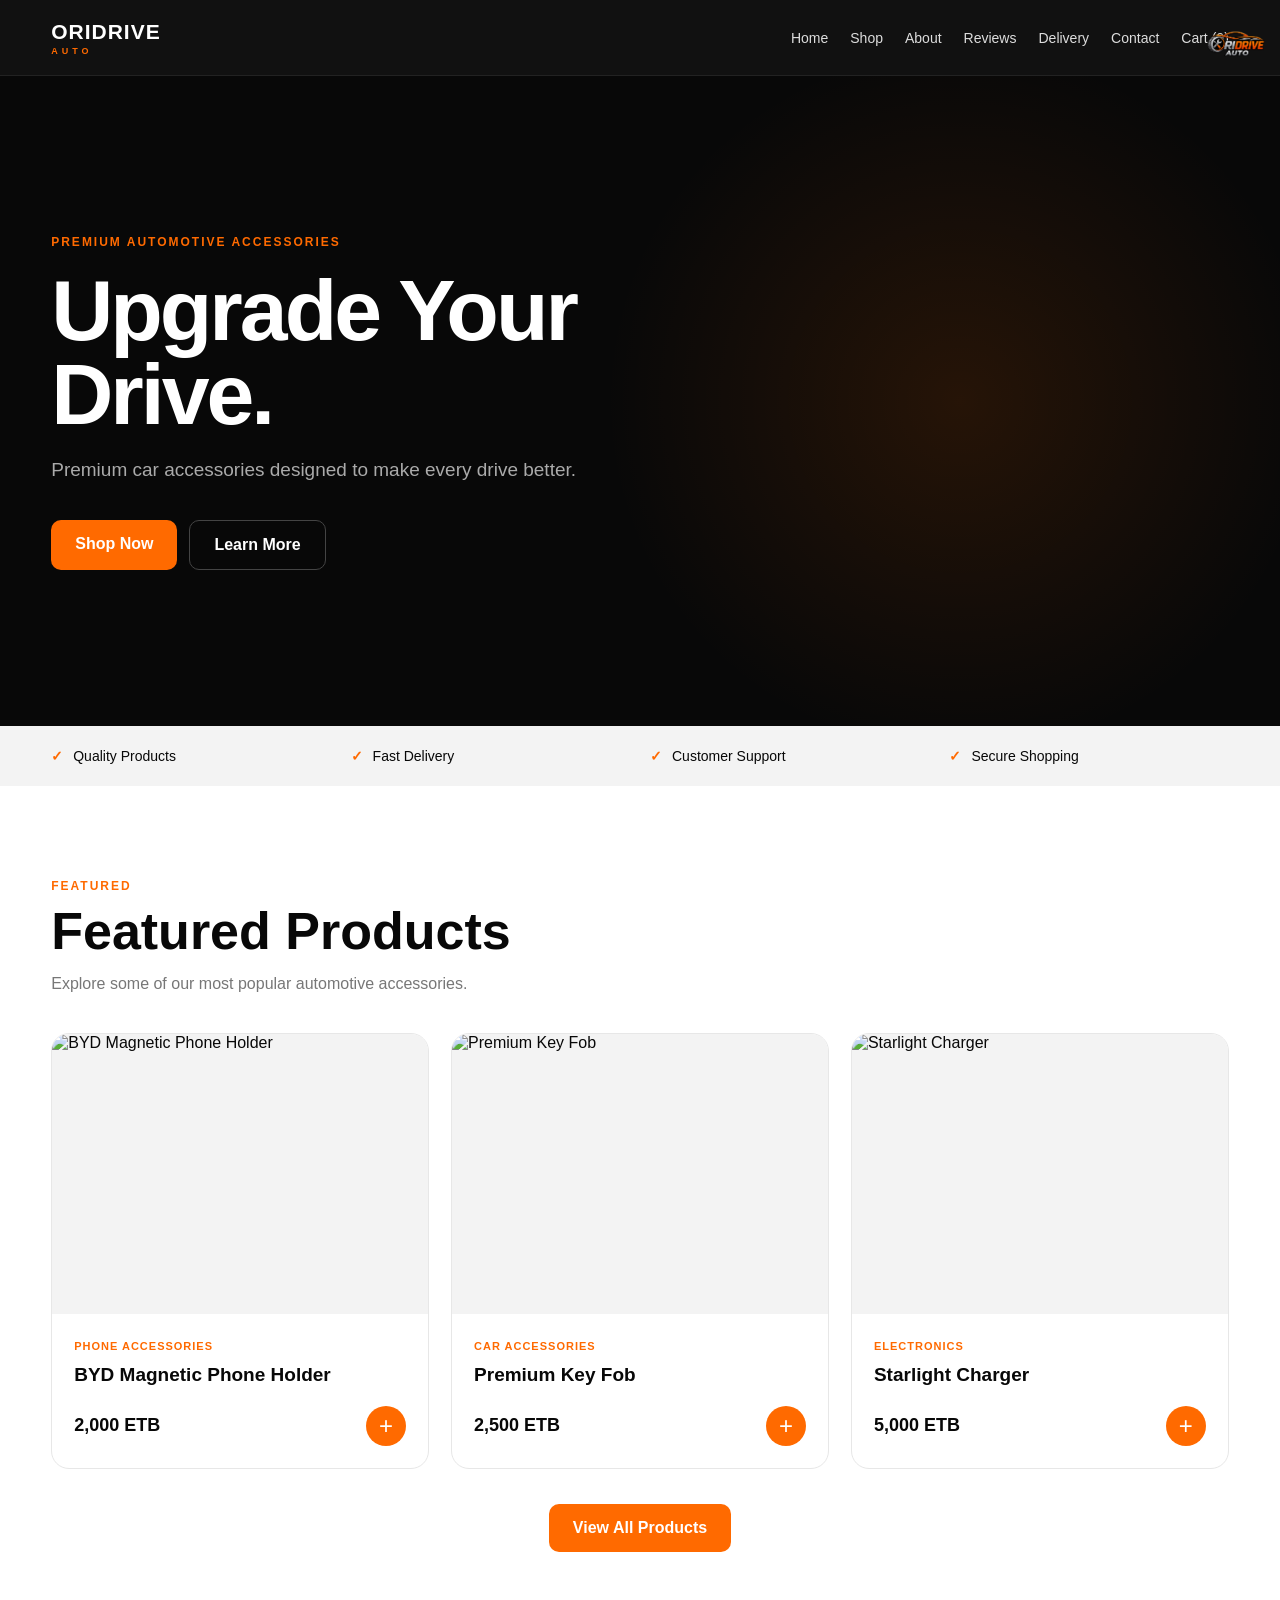
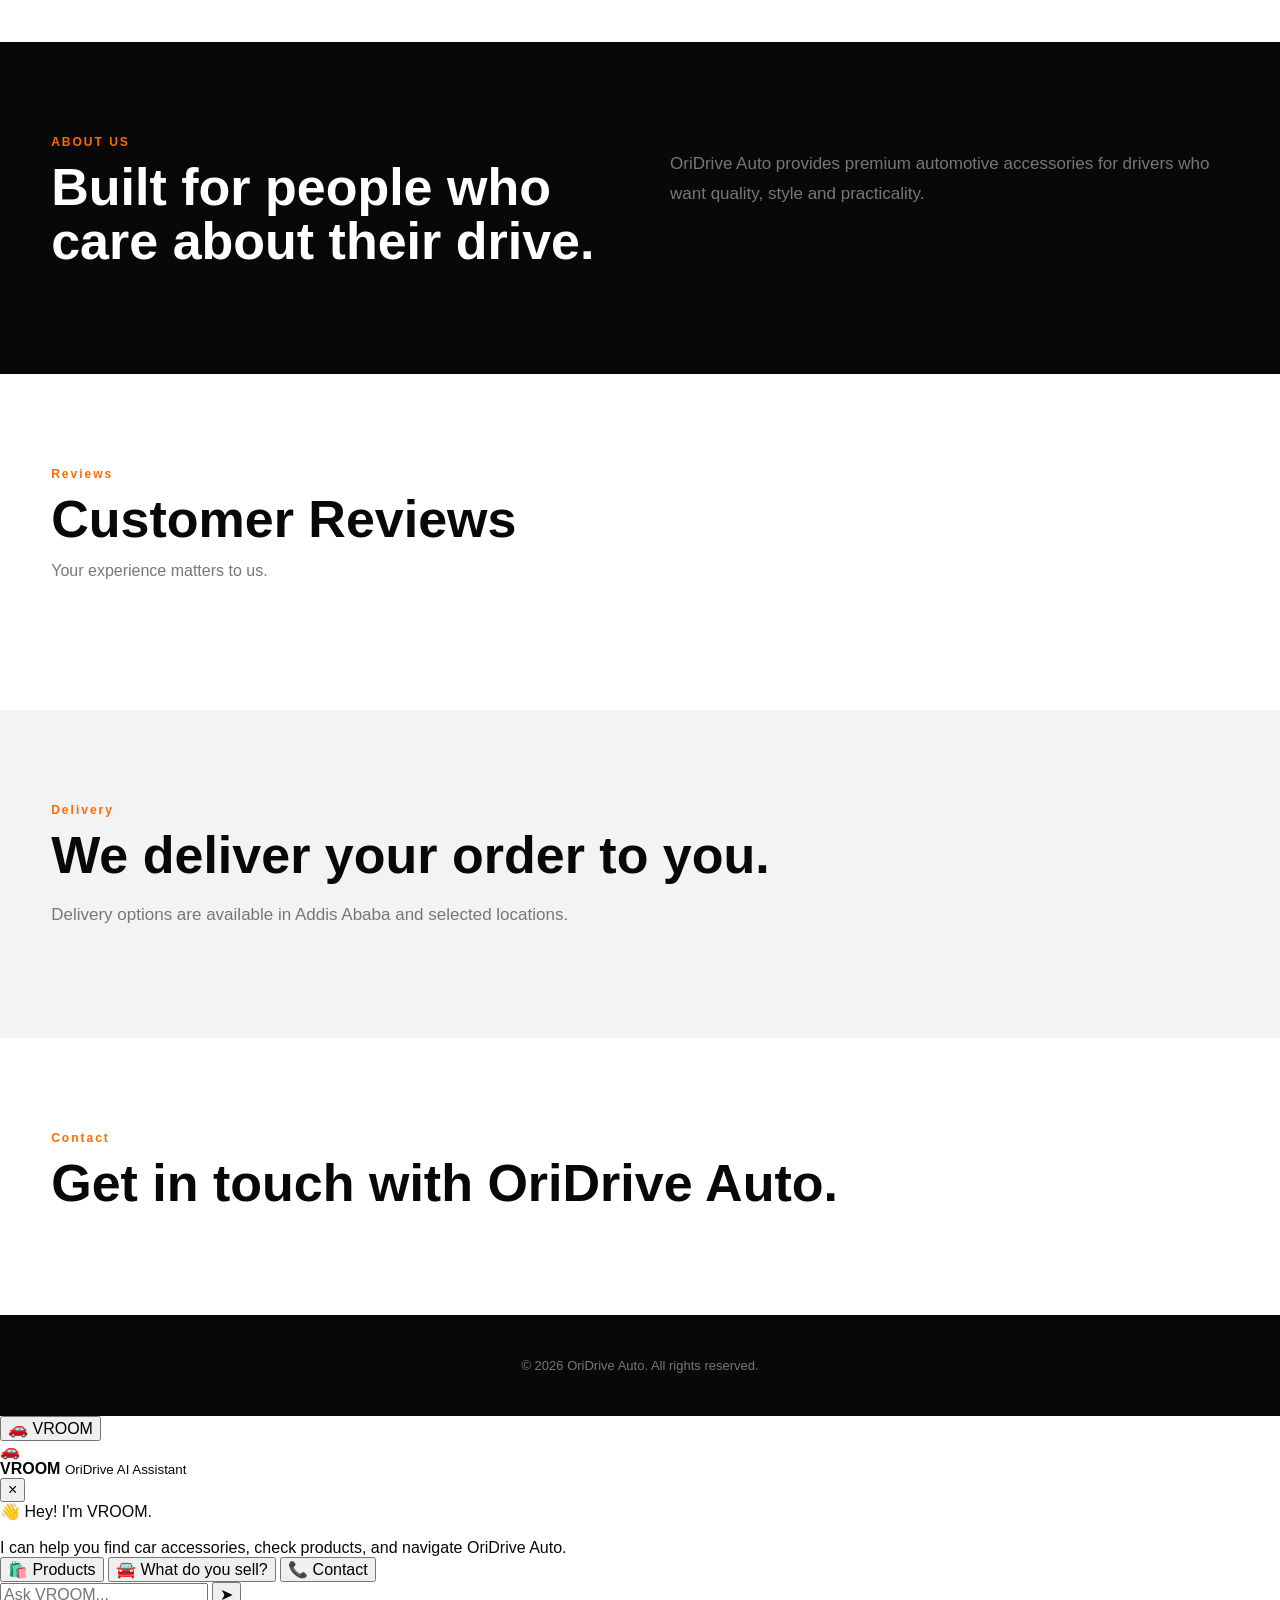
==== commit d7cf1f19: "Update index.html" ====
--- a/index.html
+++ b/index.html
@@ -632,7 +632,113 @@
 
     </footer>
 
-
+<!-- ============================= -->
+<!-- VROOM AI CHATBOT -->
+<!-- ============================= -->
+
+<button
+    class="vroom-car"
+    id="vroomButton"
+    aria-label="Open VROOM AI"
+>
+    <span class="vroom-car-body">
+        🚗
+    </span>
+
+    <span class="vroom-name">
+        VROOM
+    </span>
+</button>
+
+
+<div
+    class="vroom-chat"
+    id="vroomChat"
+>
+
+    <div class="vroom-header">
+
+        <div class="vroom-title">
+
+            <div class="vroom-icon">
+                🚗
+            </div>
+
+            <div>
+                <strong>VROOM</strong>
+
+                <small>
+                    OriDrive AI Assistant
+                </small>
+            </div>
+
+        </div>
+
+        <button
+            class="vroom-close"
+            id="vroomClose"
+        >
+            ×
+        </button>
+
+    </div>
+
+
+    <div
+        class="vroom-messages"
+        id="vroomMessages"
+    >
+
+        <div class="vroom-message bot">
+
+            👋 Hey! I'm VROOM.
+
+            <br><br>
+
+            I can help you find car accessories,
+            check products, and navigate OriDrive Auto.
+
+        </div>
+
+    </div>
+
+
+    <div class="vroom-suggestions">
+
+        <button data-vroom="Show me the products">
+            🛍️ Products
+        </button>
+
+        <button data-vroom="What do you sell?">
+            🚘 What do you sell?
+        </button>
+
+        <button data-vroom="How can I contact OriDrive?">
+            📞 Contact
+        </button>
+
+    </div>
+
+
+    <form
+        class="vroom-input-area"
+        id="vroomForm"
+    >
+
+        <input
+            type="text"
+            id="vroomInput"
+            placeholder="Ask VROOM..."
+            autocomplete="off"
+        >
+
+        <button type="submit">
+            ➤
+        </button>
+
+    </form>
+
+</div>
     <script src="js/main.js"></script>
 
 </body>
